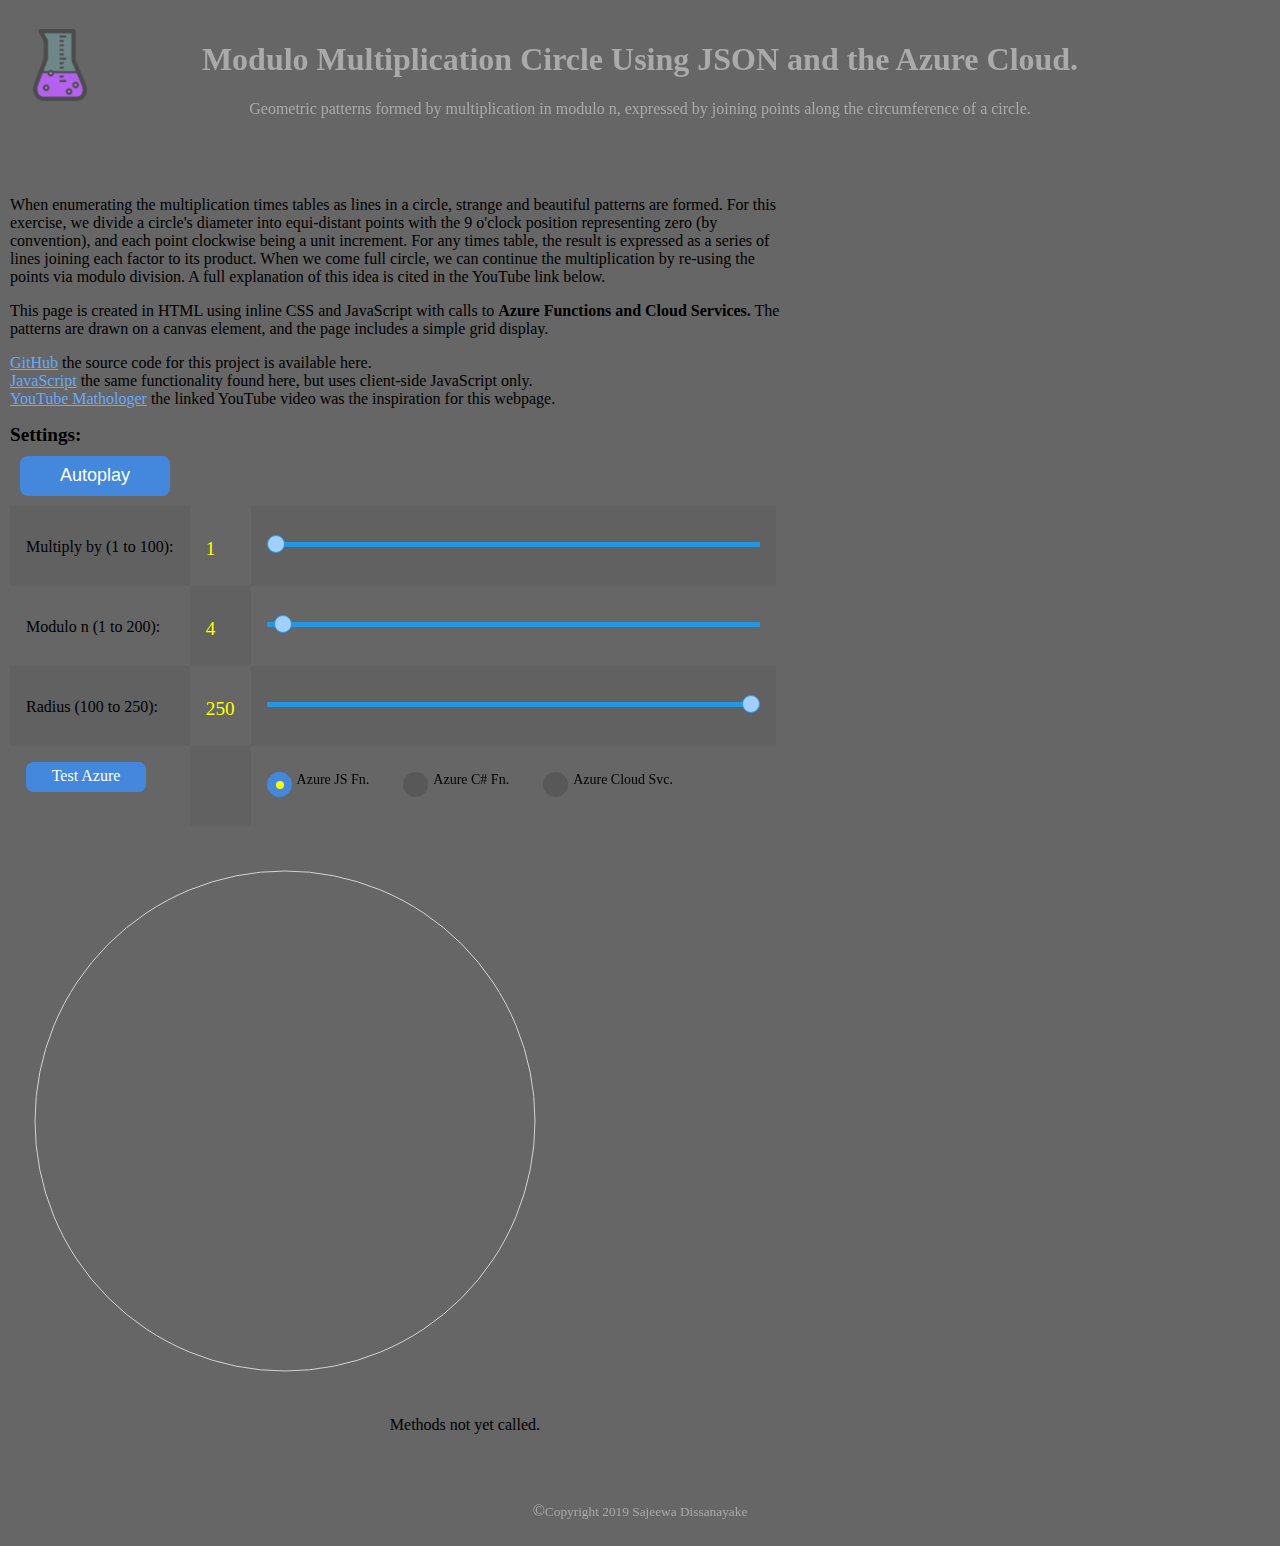
==== index.html @ 86e4870b "Re-added project with new folder structure" ====
﻿<!DOCTYPE html>
<html lang="en">
<head>
    <title>Modulo Multiplication Circle JSON</title>
    <meta charset="utf-8">
    <meta name="viewport" content="width=device-width, initial-scale=1">
    <link rel="icon" href="favicon.ico" type="image/x-icon" />
    <link rel="shortcut icon" href="favicon.ico" type="image/x-icon" />
    <script type="text/javascript" src="sharedscript.js"></script>

    <style>
        * {
            box-sizing: border-box;
        }

        body {
            margin: 0;
            background-color: #666666;
            background-image: url('logo.png');
            background-repeat: no-repeat;
            background-position: 2% 2%;
            background-size: auto auto;
        }

        .header {
            padding: 20px;
            text-align: center;
            color: #aaaaaa;
            width: 100%;
        }

        .footer {
            padding: 10px;
            text-align: center;
            color: #aaaaaa;
            width: 100%;
        }
        /* column styles */
        .column {
            float: left;
        }
            /* Left and right column */
            .column.side {
                width: 9%;
            }
            /* Middle columns */
            .column.middleleft {
                width: 48%;
                padding: 10px;
                max-width: 800px;
                min-width: 800px;
            }

            .column.middleright {
                width: 34%;
                padding: 10px;
                max-width: 550px;
            }
        /* Clear floats after the columns */
        .row:after {
            content: "";
            display: table;
            clear: both;
        }
        /* Responsive layout - makes the columns stack on top of each other instead of next to each other */
        @media screen and (max-width: 1600px) {
            .column.side, .column.middleleft, .column.middleright {
                width: 100%;
            }
        }
        /*update background for small screens*/
        @media screen and (max-width: 800px) {
            body {
                background-image: url('logotransp.png');
            }
        }

        #controlgrid {
            display: grid;
            grid-template-columns: 5fr 1fr 15fr;
            grid-auto-rows: 80px;
            max-width: 800px;
        }

            #controlgrid > div { /*style for direct child div elements */
                background: #666666;
                padding: 1em;
            }

                #controlgrid > div:nth-child(odd) { /*every odd div will be darker */
                    background: #616161;
                    padding: 1em;
                }

        .blueButton, .blueButtonSimulator {
            height: 30px;
            width: 120px;
            border-style: none;
            border-radius: 8px;
            background-color: #4488DD;
            color: white;
        }

            .blueButton:hover {
                background-color: #5599FF;
            }

            .blueButton:active {
                background-color: #77BBFF;
            }

            .blueButtonSimulator a {
                color: white;
                display: block;
                border-style: none;
                border-radius: 8px;
                background-color: #4488DD;
                height: 30px;
                width: 120px;
                text-decoration: none;
                text-align: center;
                padding: 5px 10px 10px 10px;
            }

                .blueButtonSimulator a:hover {
                    background-color: #5599FF;
                }

                .blueButtonSimulator a:active {
                    background-color: #77BBFF;
                }

        .buttonsimcontainer {
            padding-top: 20px;
            /*padding-bottom: 10px;*/
            justify-content: flex-start;
        }


        #toggleBut {
            font-size: large;
        }

        .blueButtonLarge {
            height: 40px;
            width: 150px;
        }

        .slidecontainer, .radiogroupcontainer {
            width: 550px;
            max-width: 525px;
            justify-content: flex-start;
        }

        .buttoncontainer, .radiocontainer {
            padding: 10px;
            padding-bottom: 10px;
            justify-content: flex-start;
        }

        .spanOutput {
            font-size: larger;
            color: yellow;
        }

        input[type=range] {
            height: 25px;
            -webkit-appearance: none;
            margin: 10px 0;
            width: 100%;
        }

            input[type=range]:focus {
                outline: none;
            }

            input[type=range]::-webkit-slider-runnable-track {
                width: 100%;
                height: 5px;
                cursor: pointer;
                box-shadow: 0px 0px 0px #000000;
                background: #2497E3;
                border-radius: 1px;
                border: 0px solid #000000;
            }

            input[type=range]::-webkit-slider-thumb {
                box-shadow: 0px 0px 0px #000000;
                border: 1px solid #2497E3;
                height: 18px;
                width: 18px;
                border-radius: 25px;
                background: #A1D0FF;
                cursor: pointer;
                -webkit-appearance: none;
                margin-top: -7px;
            }

            input[type=range]:focus::-webkit-slider-runnable-track {
                background: #2497E3;
            }

            input[type=range]::-ms-track {
                width: 100%;
                height: 5px;
                cursor: pointer;
                background: transparent;
                border-color: transparent;
                color: transparent;
            }

            input[type=range]::-ms-fill-lower {
                background: #2497E3;
                border: 0px solid #000000;
                border-radius: 2px;
                box-shadow: 0px 0px 0px #000000;
            }

            input[type=range]::-ms-fill-upper {
                background: #2497E3;
                border: 0px solid #000000;
                border-radius: 2px;
                box-shadow: 0px 0px 0px #000000;
            }

            input[type=range]::-ms-thumb {
                margin-top: 1px;
                box-shadow: 0px 0px 0px #000000;
                border: 1px solid #2497E3;
                height: 18px;
                width: 18px;
                border-radius: 25px;
                background: #A1D0FF;
                cursor: pointer;
            }

            input[type=range]:focus::-ms-fill-lower {
                background: #2497E3;
            }

            input[type=range]:focus::-ms-fill-upper {
                background: #2497E3;
            }

        .slider {
            background-color: inherit;
        }
        /* The radio button container */
        .radiocontainer {
            display: inline-block;
            position: relative;
            padding-left: 30px;
            padding-right: 30px;
            /*margin-bottom: 12px;*/
            cursor: pointer;
            font-size: 14px;
            -webkit-user-select: none;
            -moz-user-select: none;
            -ms-user-select: none;
            user-select: none;
        }
            /* Hide the browser's default radio button */
            .radiocontainer input {
                position: absolute;
                opacity: 0;
                cursor: pointer;
            }
        /* Create a custom radio button */
        .checkmark {
            position: absolute;
            top: 10px;
            left: 0;
            height: 25px;
            width: 25px;
            background-color: #585858;
            border-radius: 50%;
        }
        /* On mouse-over, add a lighter grey background color */
        .radiocontainer:hover input ~ .checkmark {
            background-color: #707070;
        }
        /* When the radio button is checked, add a blue background */
        .radiocontainer input:checked ~ .checkmark {
            background-color: #4488DD;
        }
        /* Create the indicator (the dot/circle - hidden when not checked) */
        .checkmark:after {
            content: "";
            position: absolute;
            display: none;
        }
        /* Show the indicator (dot/circle) when checked */
        .radiocontainer input:checked ~ .checkmark:after {
            display: block;
        }
        /* Style the indicator (dot/circle) */
        .radiocontainer .checkmark:after {
            top: 9px;
            left: 9px;
            width: 8px;
            height: 8px;
            border-radius: 50%;
            background: yellow;
        }

        a {
            color: #66AAFF;
        }

            a:hover {
                color: #dddddd;
            }

        .middleright p {
            float: right;
        }

        #statusmsg, #msg {
            float: right;
            /*padding-right: 20px;*/
        }

        .subheading {
            font-size: larger;
            font-weight: bold;
        }
    </style>
</head>
<body onLoad="JavaScript:setOnRefresh();">
    <form action="#" method="post">
        <div>
            <header class="header">
                <h1>Modulo Multiplication Circle Using JSON and the Azure Cloud.</h1>
                <p>Geometric patterns formed by multiplication in modulo n, expressed by joining points along the circumference of a circle.</p>
            </header>

            <div class="row">
                <div class="column side">
                    <p></p>
                </div>

                <div class="column middleleft">
                    <section id="textcontent">
                        <p>
                            When enumerating the multiplication times tables as lines in a circle, strange and beautiful patterns are formed.
                            For this exercise, we divide a circle's diameter into equi-distant points with the 9 o'clock position representing zero (by convention), and each point clockwise being a unit increment.
                            For any times table, the result is expressed as a series of lines joining each factor to its product. When we come full circle, we can continue the multiplication
                            by re-using the points via modulo division. A full explanation of this idea is cited in the YouTube link below.
                        </p>
                        <p>
                            This page is created in HTML using inline CSS and JavaScript with calls to <strong>Azure Functions and Cloud Services.</strong> The patterns are drawn on a canvas element, and the page includes
                            a simple grid display.
                        </p>
                        <p>
                            <span><a href="https://github.com/Sajeewa-Dissa/multiplication-tables-json" target="_blank">GitHub</a> the source code for this project is available here.</span><br />
                            <span><a href="https://sajeewa-dissa.github.io/multiplication-tables-js/index.html">JavaScript</a> the same functionality found here, but uses client-side JavaScript only.</span><br />
                            <span><a href="https://www.youtube.com/watch?v=qhbuKbxJsk8" target="_blank">YouTube Mathologer</a> the linked YouTube video was the inspiration for this webpage.</span><br />
                        </p>
                        <div>
                            <label class="subheading">Settings:</label>
                        </div>
                    </section>
                    <div class="buttoncontainer">
                        <input type="button" id="toggleBut" class="blueButtonLarge blueButton" value="Autoplay" />
                    </div>
                    <div id="controlgrid">
                        <div>
                            <p>Multiply by (1 to 100):</p>
                        </div>
                        <div>
                            <p><output id="multiplierOut" class="spanOutput"></output></p>
                        </div>
                        <div class="slidecontainer">
                            <input type="range" min="1" max="100" value="1" class="slider" id="myRange1"> <!--initial value 1-->
                        </div>
                        <div>
                            <p>Modulo n (1 to 200):</p>
                        </div>
                        <div>
                            <p><output id="moduloOut" class="spanOutput"></output></p>
                        </div>
                        <div class="slidecontainer">
                            <input type="range" min="1" max="200" value="4" class="slider" id="myRange2"> <!--initial value 200-->
                        </div>
                        <div>
                            <p>Radius (100 to 250):</p>
                        </div>
                        <div>
                            <p><output id="radiusOut" class="spanOutput"></output></p>
                        </div>
                        <div class="slidecontainer">
                            <input type="range" min="100" max="250" value="250" class="slider" id="myRange3"> <!--initial value 250-->
                        </div>
                        <div class="buttonsimcontainer">
                            <!--<input type="button" id="testBut" class="blueButton" value="Test Azure" />-->
                            <div class="blueButtonSimulator">
                                <a id="linktester" href="AzureTester.html">Test Azure</a>
                            </div>
                        </div>
                        <div>
                        </div>
                        <div class="radiogroupcontainer">
                            <label class="radiocontainer">
                                Azure JS Fn.
                                <input type="radio" id="js" checked="checked" name="rpctype">
                                <span class="checkmark"></span>
                            </label>
                            <label class="radiocontainer">
                                Azure C# Fn.
                                <input type="radio" id="cs" name="rpctype">
                                <span class="checkmark"></span>
                            </label>
                            <label class="radiocontainer">
                                Azure Cloud Svc.
                                <input type="radio" id="ws" name="rpctype">
                                <span class="checkmark"></span>
                            </label>
                        </div>

                    </div>
                </div>

                <div class="column middleright">
                    <div>
                        <canvas id="canvas" width="550" height="550">Your browser doesn't support the canvas element</canvas>
                        <p>
                            <span id="statusmsg"></span>
                        </p>
                    </div>
                </div>

                <div class="column side">
                    <p></p>
                </div>
            </div>

            <footer class="footer">
                <p>&#169;<small>Copyright 2019 Sajeewa Dissanayake</small></p>
            </footer>
        </div>

        <script>
            //set DOM references for HTML elements
            var statusmsg = document.getElementById("statusmsg");
            var ctx = document.getElementById("canvas").getContext("2d");
            var slider1 = document.getElementById("myRange1");
            var slider2 = document.getElementById("myRange2");
            var slider3 = document.getElementById("myRange3");
            var output1 = document.getElementById("multiplierOut");
            var output2 = document.getElementById("moduloOut");
            var output3 = document.getElementById("radiusOut");
            var radiojs = document.getElementById("js");
            var radiocs = document.getElementById("cs");
            var radiows = document.getElementById("ws");
            var anchor = document.getElementById("linktester");
            //define circle centre, radius and other initial values
            var coords = [];
            var matrix = [];
            var multiple = 1;
            var cumulativeCoordsRPC = 0
            var cumulativeMatrixRPC = 0
            var prevModulo = 0;
            var prevRadius = 0;
            var prevMultiplier = 0;
            var strstatusmsg = "Methods not yet called.";
            statusmsg.innerHTML = strstatusmsg;
            var returnStatus = 0;
            output1.innerText = slider1.value;
            output2.innerText = slider2.value;
            output3.innerText = slider3.value;
            var initialRadius = slider3.value;
            var toggleBut = document.getElementById("toggleBut");
            var intervalId;

            toggleBut.addEventListener("click", Start);

            //#region basic functionailty copied from related project 

            anchor.addEventListener('click', function (event) {
                // Stop the link from redirecting
                event.preventDefault();
                var queryString = modifyQueryString(); //construct the params for the get request
                // Redirect instead with JavaScript
                window.location.href = anchor.href + queryString;
            }, false);

            slider1.oninput = function () {
                multiple = Number(this.value);       // save this global variable for autoplay restart.
                output1.innerText = this.value;
                drawResults(this.value);
            }
            slider2.oninput = function () {
                output2.innerText = this.value;
                drawResults(this.value);
            }
            slider3.oninput = function () {
                output3.innerText = this.value;
                drawResults(this.value);
            }
            //draw circle (outline only) using initial values above.
            drawCircle(centreX, centreY, initialRadius);

            function drawCircle(x0, y0, radius) {
                ctx.lineWidth = "1";
                ctx.strokeStyle = "lightgrey";
                ctx.clearRect(0, 0, canvas.width, canvas.height);
                ctx.beginPath();
                ctx.arc(x0, y0, radius, 0, Math.PI * 2, true); // 2 Pi radians is a complete circle (note drawing arc starts from 3 o'clock position but this isn't an issue)
                ctx.stroke();
                ctx.closePath();
            }
            //reset slider and circle on page refresh
            function setOnRefresh() {
                resetControlsToStart();
            }

            function resetControlsToStart() {
                multiple = 1;
                slider1.value = multiple;
                output1.innerText = multiple;
                output2.innerText = slider2.value;
                output3.innerText = slider3.value;
                var radius = output3.innerText;
                drawCircle(centreX, centreY, radius); //draw an empty circle only.
                //fadeOut(); //??
                radiojs.checked = true; //set this by default.
            }

            //#endregion











            var mustCallCreateCoords; // boolean to decide on RPC call
            var mustCallCreateMatrix; // boolean to decide on RPC call

            function drawResults() {
                //form the params for the RPC call.
                //This method is called by all relevant change handlers and always resets the arrays used to draw the circle, 
                //so there should be no lag causing drawing of circle with previous inputs.
                console.log("inside draw results");

                var multiplierVal = slider1.value;
                var moduloVal = slider2.value;
                var radiusVal = slider3.value;
                var rpcval = document.querySelector("input[name=rpctype]:checked").id;

                //statusmsg.innerHTML = rpcval;

                //check which of the two methods have to be called (assume both by default).
                mustCallCreateCoords = true;
                mustCallCreateMatrix = true;
                if (radiusVal == prevRadius && moduloVal == prevModulo) {          // if these values are unchanged, the pattern circular coords are unchanged.
                    mustCallCreateCoords = false;
                }
                if (multiplierVal == prevMultiplier && moduloVal == prevModulo) {  // if these values are unchanged, the multiplication matrix is unchanged.
                    mustCallCreateMatrix = false;
                }

                ////Call any required methods to prepare for drawing of patterns
                //if (mustCallCreateCoords) {
                //    coords = JSON.parse(createCoords(centreX, centreY, radiusVal, moduloVal));
                //}
                //if (mustCallCreateMatrix) {
                //    matrix = JSON.parse(createMatrix(multiplierVal, moduloVal));
                //}

                //Call any required methods to refresh the arrays used by drawing methods.
                // Call only one of these options as each RPC call always invokes a checks for the other RPC call or to draw the resulting circle. 
                if (mustCallCreateCoords) {
                    //coords = JSON.parse(createCoords(centreX, centreY, radiusVal, moduloVal));
                    prepareApiCall(multiplierVal, moduloVal, radiusVal, rpcval, "createCoords", setCoordsArray);
                    //prepareApiCall(multiple, modulus, radius, rpcval, methodval, populateTestResponse);
                } else if (mustCallCreateMatrix) {
                    //matrix = JSON.parse(createMatrix(multiplierVal, moduloVal));
                    //mustCallCreateMatrix == false; //todo set these before or after return or in callback???????????????????
                    prepareApiCall(multiplierVal, moduloVal, radiusVal, rpcval, "createMatrix", setMatrixArray);
                    //prepareApiCall(multiple, modulus, radius, rpcval, methodval, populateTestResponse);
                } else {
                    doDrawOnCanvas(radiusVal);}
            }

            function setCoordsArray(err, xmlHttp, starttime) {

                cumulativeCoordsRPC += 1;
                //if error is returned, add it to the response text.
                var strerr = "";
                if (err) {
                    //strerr += err.toString() + " ";
                    throw "Callback setCoordsArray received an error."
                }
                coords = getJsonArrayFromXmlOrString(xmlHttp.response);//set the array
                var respstatus = Number(xmlHttp.status);

                var multiplierVal = slider1.value;
                var moduloVal = slider2.value;
                var radiusVal = slider3.value;
                var rpcval = document.querySelector("input[name=rpctype]:checked").id;

                mustCallCreateCoords = false; //we have just called this so remove this flag.
                // save values that affect this array only (multiplier is not relevant) 
                prevRadius = radiusVal;
                prevModulo = moduloVal;

                //check to see if the other array needs to change - may have be triggered by a new event. If so send the previous start time.
                if ((mustCallCreateMatrix) && (respstatus == 200)) {
                    prepareApiCall(multiplierVal, moduloVal, radiusVal, rpcval, "createMatrix", setMatrixArray, starttime);
                } else {
                    doDrawOnCanvas(radiusVal, respstatus, starttime);
                }
            }

            function setMatrixArray(err, xmlHttp, starttime) {

                cumulativeMatrixRPC += 1;
                //if error is returned, add it to the response text.
                var strerr = "";
                if (err) {
                    //strerr += err.toString() + " ";
                    throw "Callback setMatrixArray received an error."
                }
                matrix = getJsonArrayFromXmlOrString(xmlHttp.response);//set the array
                var respstatus = Number(xmlHttp.status);

                var multiplierVal = slider1.value;
                var moduloVal = slider2.value;
                var radiusVal = slider3.value;
                var rpcval = document.querySelector("input[name=rpctype]:checked").id;

                mustCallCreateMatrix = false; //we have just called this so remove this flag.
                // save values that affect this array only (radius is not relevant) 
                prevMultiplier = multiplierVal;
                prevModulo = moduloVal;

                //check to see if the other array needs to change - may have be triggered by a new event. If so send the previous start time.
                if ((mustCallCreateCoords) && (respstatus == 200)) {
                    prepareApiCall(multiplierVal, moduloVal, radiusVal, rpcval, "createCoords", setCoordsArray, starttime);
                } else {
                    doDrawOnCanvas(radiusVal, respstatus, starttime);
                }
            }


            function doDrawOnCanvas(radius, status, starttime) {           //we can call this function to draw circle with current global array settings etc.
                drawCircle(centreX, centreY, radius);

                if (status == 200) {
                    drawPattern();
                }
                //Update communication info on screen
                showStatusInfo(status, starttime);
            }




















            function drawPattern() {
                ctx.lineWidth = "1";
                ctx.strokeStyle = "wheat";
                ctx.beginPath();
                for (var i = 0; i < matrix.length; i++) {
                    var startX = coords[matrix[i][0]][0];
                    var startY = coords[matrix[i][0]][1];
                    var endX = coords[matrix[i][1]][0];
                    var endY = coords[matrix[i][1]][1];
                    addLineSubPath(ctx, startX, startY, endX, endY);
                    function addLineSubPath(ctx, sX, sY, eX, eY) {
                        ctx.moveTo(sX, sY);
                        ctx.lineTo(eX, eY);
                        ctx.stroke();
                    }
                }
                ctx.closePath();
                console.log("pattern drawn");
            }

            function showStatusInfo(status, starttime) {
                var d = new Date();
                var duration = d.getTime() - starttime;
                strstatusmsg = "Returned in " + duration + " ms. Status " + status;
                strstatusmsg += ". Total RPCs:" + (cumulativeCoordsRPC).toString() + " + " + (cumulativeMatrixRPC).toString();
                statusmsg.innerHTML = strstatusmsg;
            }

            function playMultiplierSlider() {
                //if at end of autoplay range, reset slider and stop.
                if (multiple >= 100) {
                    multiple = 0; // we need to set this to zero rather than one as it will be incremented within this method anyway.
                    Stop();
                }
                multiple += 1;
                slider1.value = multiple;
                output1.innerText = multiple;
                drawResults();
                if (multiple == 100) {  /*check again if we have reached the end of autoplay.*/
                    Stop();
                }
            }

            function Start() {
                intervalId = setInterval(playMultiplierSlider, 500); //call this method every 500 ms.
                toggleBut.removeEventListener("click", Start);
                toggleBut.addEventListener("click", Stop);
                toggleBut.value = "Stop";
            }

            function Stop() {
                if (multiple > 99) {                         //if end of range has been reached, reset slider etc.;
                    resetControlsToStart();
                }
                clearInterval(intervalId);
                toggleBut.removeEventListener("click", Stop);
                toggleBut.addEventListener("click", Start);
                toggleBut.value = "Autoplay";
            }

            function modifyQueryString() {
                // get all querys tring params
                const amp = "&"; //"&amp;"
                var qstring = "?";
                qstring += "multiple=" + output1.value.toString() + amp;
                qstring += "modulus=" + output2.value.toString() + amp;
                qstring += "radius=" + output3.value + amp;
                qstring += "rpc=" + document.querySelector('input[name="rpctype"]:checked').id;
                return qstring;
            }

            //parse the xml or JSON string response and return it as a pure JSON array.
            function getJsonArrayFromXmlOrString(xml) {
                var str = xml.substring(xml.indexOf("[["));
                str = str.substring(1, str.lastIndexOf("]]") + 1);
                var array = eval('[' + str + ']');
                return array;
            }

        </script>

    </form>
</body>
</html>
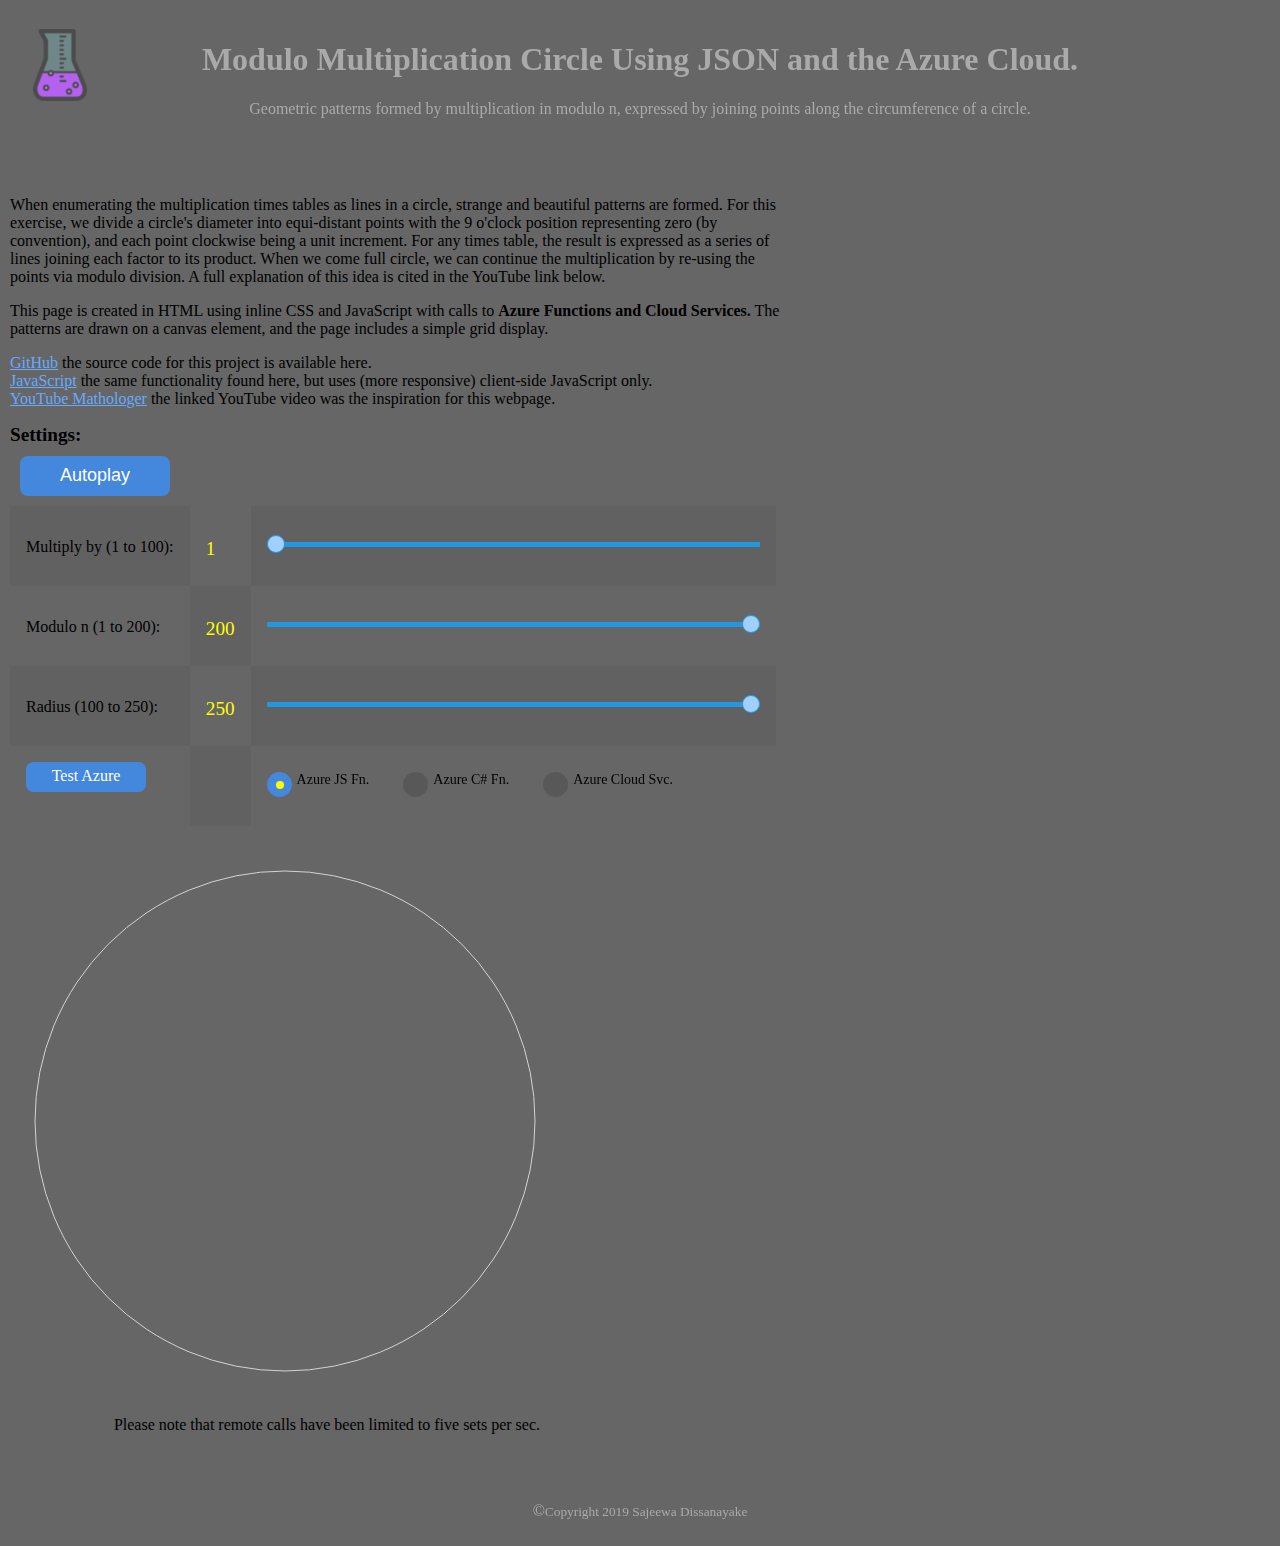
==== commit 0fb088bd: "Working version." ====
--- a/index.html
+++ b/index.html
@@ -352,8 +352,8 @@
                             a simple grid display.
                         </p>
                         <p>
-                            <span><a href="https://github.com/Sajeewa-Dissa/multiplication-tables-json" target="_blank">GitHub</a> the source code for this project is available here.</span><br />
-                            <span><a href="https://sajeewa-dissa.github.io/multiplication-tables-js/index.html">JavaScript</a> the same functionality found here, but uses client-side JavaScript only.</span><br />
+                            <span><a href="https://github.com/Sajeewa-Dissa/multiplication-tables-azure" target="_blank">GitHub</a> the source code for this project is available here.</span><br />
+                            <span><a href="https://sajeewa-dissa.github.io/multiplication-tables-js/index.html">JavaScript</a> the same functionality found here, but uses (more responsive) client-side JavaScript only.</span><br />
                             <span><a href="https://www.youtube.com/watch?v=qhbuKbxJsk8" target="_blank">YouTube Mathologer</a> the linked YouTube video was the inspiration for this webpage.</span><br />
                         </p>
                         <div>
@@ -380,7 +380,7 @@
                             <p><output id="moduloOut" class="spanOutput"></output></p>
                         </div>
                         <div class="slidecontainer">
-                            <input type="range" min="1" max="200" value="4" class="slider" id="myRange2"> <!--initial value 200-->
+                            <input type="range" min="1" max="200" value="200" class="slider" id="myRange2"> <!--initial value 200-->
                         </div>
                         <div>
                             <p>Radius (100 to 250):</p>
@@ -453,28 +453,34 @@
             var radiocs = document.getElementById("cs");
             var radiows = document.getElementById("ws");
             var anchor = document.getElementById("linktester");
+
             //define circle centre, radius and other initial values
             var coords = [];
             var matrix = [];
             var multiple = 1;
+            var mustCallCreateCoords; // boolean to decide on RPC call
+            var mustCallCreateMatrix;
             var cumulativeCoordsRPC = 0
             var cumulativeMatrixRPC = 0
             var prevModulo = 0;
             var prevRadius = 0;
             var prevMultiplier = 0;
-            var strstatusmsg = "Methods not yet called.";
-            statusmsg.innerHTML = strstatusmsg;
-            var returnStatus = 0;
+            var strstatusmsg = "";
+            var strerrormsg = "";
+            var initialstatusmsg = "Please note that remote calls have been limited to five sets per sec.";
+            var initialRadius = slider3.value;
+            var toggleBut = document.getElementById("toggleBut");
+            var lasttimedrawcalled = 0;
+            var playingslider = false;
+
+            statusmsg.innerHTML = initialstatusmsg;
             output1.innerText = slider1.value;
             output2.innerText = slider2.value;
             output3.innerText = slider3.value;
-            var initialRadius = slider3.value;
-            var toggleBut = document.getElementById("toggleBut");
-            var intervalId;
 
             toggleBut.addEventListener("click", Start);
 
-            //#region basic functionailty copied from related project 
+            //#region basic functionailty copied from related pure JavaScript demo project 
 
             anchor.addEventListener('click', function (event) {
                 // Stop the link from redirecting
@@ -484,23 +490,19 @@
                 window.location.href = anchor.href + queryString;
             }, false);
 
-            slider1.oninput = function () {
-                multiple = Number(this.value);       // save this global variable for autoplay restart.
-                output1.innerText = this.value;
-                drawResults(this.value);
-            }
-            slider2.oninput = function () {
-                output2.innerText = this.value;
-                drawResults(this.value);
-            }
-            slider3.oninput = function () {
-                output3.innerText = this.value;
-                drawResults(this.value);
-            }
+            slider1.oninput = function () { handleSliderUpdate(this, output1); }
+            slider2.oninput = function () { handleSliderUpdate(this, output2); }
+            slider3.oninput = function () { handleSliderUpdate(this, output3); }
+
+            slider1.onchange = function () { handleSliderUpdateNow(this, output1); }
+            slider2.onchange = function () { handleSliderUpdateNow(this, output2); }
+            slider3.onchange = function () { handleSliderUpdateNow(this, output3); }
+
             //draw circle (outline only) using initial values above.
-            drawCircle(centreX, centreY, initialRadius);
-
-            function drawCircle(x0, y0, radius) {
+            drawHollowCircle(centreX, centreY, initialRadius);
+
+            function drawHollowCircle(x0, y0, radius) {
+                console.log("drawing hollow circle ");
                 ctx.lineWidth = "1";
                 ctx.strokeStyle = "lightgrey";
                 ctx.clearRect(0, 0, canvas.width, canvas.height);
@@ -509,54 +511,100 @@
                 ctx.stroke();
                 ctx.closePath();
             }
+
             //reset slider and circle on page refresh
             function setOnRefresh() {
                 resetControlsToStart();
             }
 
             function resetControlsToStart() {
+                playingslider = false;
+                toggleBut.removeEventListener("click", Stop);
+                toggleBut.addEventListener("click", Start);
+                toggleBut.value = "Autoplay";
+
                 multiple = 1;
                 slider1.value = multiple;
                 output1.innerText = multiple;
                 output2.innerText = slider2.value;
                 output3.innerText = slider3.value;
                 var radius = output3.innerText;
-                drawCircle(centreX, centreY, radius); //draw an empty circle only.
+                drawHollowCircle(centreX, centreY, radius); //draw an empty circle only.
                 //fadeOut(); //??
-                radiojs.checked = true; //set this by default.
+
+                if (document.querySelector('input[name="rpctype"]:checked') == null) { //make sure a default RPC method is selected.
+                    radiojs.checked = true; //set this by default.
+                }
+
+                //show the initial info screen display message only on page refresh. Otherwise nothing.
+                if (document.querySelector("span#statusmsg").firstChild.nodeValue != initialstatusmsg) {
+                    statusmsg.innerHTML = "";
+                }
+                //remove any global error messages
+                strerrormsg = "";
+            }
+
+            function handleSliderUpdate(slider, control) {
+                if (slider.id == "myRange1") {             // if multiplier being changed
+                    multiple = Number(slider.value);       // save this global variable for autoplay restart.
+                }
+                control.innerText = slider.value;
+                // Call for drawing of circle but not immediately (higher priority event handlers exist).
+                drawResults();
             }
 
             //#endregion
 
-
-
-
-
-
-
-
-
-
-
-            var mustCallCreateCoords; // boolean to decide on RPC call
-            var mustCallCreateMatrix; // boolean to decide on RPC call
-
+            function handleSliderUpdateNow(slider, control) {
+                if (slider.id == "myRange1") {             // if multiplier being changed
+                    multiple = Number(slider.value);       // save this global variable for autoplay restart.
+                }
+                control.innerText = slider.value;
+                // Always call for immediate drawing of circle on slider change events (unless in autoplay mode).
+                if (playingslider) {
+                    drawResults();
+                } else {
+                    drawResultsNow();
+                }
+            }
+
+            //a wrapper function to limit the number of RPC calls per second.
+            //draw result immediately, but if previous call was less than 200ms ago, then do nothing.
             function drawResults() {
+                //if autoplay is on, let it handle drawing of circles instead.
+                if (playingslider) {
+                    return;
+                }
+
+                var d = new Date();
+                var timesinceprevcall = d.getTime() - lasttimedrawcalled;
+
+                if (timesinceprevcall > 200) {
+                    drawResultsNow();     
+                } 
+            }
+
+            function drawResultsNow() {
+                //This method is called by all relevant change handlers and always resets the arrays used to draw the circle, 
+                //so there should be no lag causing drawing of circle using previous inputs.
+
                 //form the params for the RPC call.
-                //This method is called by all relevant change handlers and always resets the arrays used to draw the circle, 
-                //so there should be no lag causing drawing of circle with previous inputs.
-                console.log("inside draw results");
-
                 var multiplierVal = slider1.value;
                 var moduloVal = slider2.value;
                 var radiusVal = slider3.value;
                 var rpcval = document.querySelector("input[name=rpctype]:checked").id;
 
-                //statusmsg.innerHTML = rpcval;
-
+                var d = new Date();
+                var starttime = d.getTime();
+
+                lasttimedrawcalled = d.getTime(); // set this value to govern too many remote calls per second.
+                var coordspromise;
+                var matrixpromise;
+                var mustUpdateDrawing;
+                
                 //check which of the two methods have to be called (assume both by default).
-                mustCallCreateCoords = true;
-                mustCallCreateMatrix = true;
+                mustCallCreateCoords = true; // boolean to decide on RPC call
+                mustCallCreateMatrix = true; // ditto
                 if (radiusVal == prevRadius && moduloVal == prevModulo) {          // if these values are unchanged, the pattern circular coords are unchanged.
                     mustCallCreateCoords = false;
                 }
@@ -564,120 +612,95 @@
                     mustCallCreateMatrix = false;
                 }
 
-                ////Call any required methods to prepare for drawing of patterns
-                //if (mustCallCreateCoords) {
-                //    coords = JSON.parse(createCoords(centreX, centreY, radiusVal, moduloVal));
-                //}
-                //if (mustCallCreateMatrix) {
-                //    matrix = JSON.parse(createMatrix(multiplierVal, moduloVal));
-                //}
-
-                //Call any required methods to refresh the arrays used by drawing methods.
-                // Call only one of these options as each RPC call always invokes a checks for the other RPC call or to draw the resulting circle. 
+                mustUpdateDrawing = mustCallCreateCoords || mustCallCreateMatrix;
+
+                if (!mustUpdateDrawing) { //we don't need to do anything more
+                    return;
+                }
+
+                //Call any required methods to prepare for drawing of patterns and do so using promises.
                 if (mustCallCreateCoords) {
-                    //coords = JSON.parse(createCoords(centreX, centreY, radiusVal, moduloVal));
-                    prepareApiCall(multiplierVal, moduloVal, radiusVal, rpcval, "createCoords", setCoordsArray);
-                    //prepareApiCall(multiple, modulus, radius, rpcval, methodval, populateTestResponse);
-                } else if (mustCallCreateMatrix) {
-                    //matrix = JSON.parse(createMatrix(multiplierVal, moduloVal));
-                    //mustCallCreateMatrix == false; //todo set these before or after return or in callback???????????????????
-                    prepareApiCall(multiplierVal, moduloVal, radiusVal, rpcval, "createMatrix", setMatrixArray);
-                    //prepareApiCall(multiple, modulus, radius, rpcval, methodval, populateTestResponse);
+                    coordspromise = prepareApiCallRtnPromise(multiplierVal, moduloVal, radiusVal, rpcval, "createCoords", starttime);
                 } else {
-                    doDrawOnCanvas(radiusVal);}
-            }
-
-            function setCoordsArray(err, xmlHttp, starttime) {
-
+                    coordspromise = Promise.resolve(""); // a dummy promise resolved successfully.
+                }
+                    
+                if (mustCallCreateMatrix) {
+                    matrixpromise = prepareApiCallRtnPromise(multiplierVal, moduloVal, radiusVal, rpcval, "createMatrix", starttime);
+                } else {
+                    matrixpromise = Promise.resolve(""); // a dummy promise resolved successfully.
+                }
+
+                //Handle when both promises resolved successfully or when they fail.
+                Promise.all([coordspromise, matrixpromise])
+                    .then(values =>
+                        prepDrawPattern(values, multiplierVal, moduloVal, radiusVal))
+                    .catch(error => {
+                        handleError(error)
+                    });
+            }
+
+            //we have retuned with resolved promises. Now update the arrays amd draw the pattern.
+            function prepDrawPattern(resultsarray, thismultiplier, thismodulo, thisradius) {
+                var starttime;
+                var httpstatuscheck = 200;
+                var mustUpdateDrawing;
+
+                //maybe there is no change to anything - so check if anything has changed.
+                mustUpdateDrawing = mustCallCreateCoords || mustCallCreateMatrix;
+                if (!mustUpdateDrawing) {
+                    return;  //nothing to draw.
+                }
+
+                if (httpstatuscheck == 200 && mustCallCreateCoords) {
+                    starttime = resultsarray[0].stime;
+                    httpstatuscheck = updateCoordsArray(resultsarray[0].rsp);
+                }
+
+                if (httpstatuscheck == 200 && mustCallCreateMatrix) {
+                    starttime = resultsarray[1].stime;
+                    httpstatuscheck = updateMatrixArray(resultsarray[1].rsp);
+                }
+
+                if (httpstatuscheck == 200) {
+                    //draw the circle pattern for the current values and then save this as previous settings.
+                    doDrawOnCanvas(thisradius, httpstatuscheck, starttime);
+                    prevMultiplier = thismultiplier;
+                    prevRadius = thisradius;
+                    prevModulo = thismodulo;
+                    cycleForAutoplay();
+                }
+            }
+
+            function updateCoordsArray(xmlHttp) {
                 cumulativeCoordsRPC += 1;
-                //if error is returned, add it to the response text.
-                var strerr = "";
-                if (err) {
-                    //strerr += err.toString() + " ";
-                    throw "Callback setCoordsArray received an error."
-                }
                 coords = getJsonArrayFromXmlOrString(xmlHttp.response);//set the array
-                var respstatus = Number(xmlHttp.status);
-
-                var multiplierVal = slider1.value;
-                var moduloVal = slider2.value;
-                var radiusVal = slider3.value;
-                var rpcval = document.querySelector("input[name=rpctype]:checked").id;
-
-                mustCallCreateCoords = false; //we have just called this so remove this flag.
-                // save values that affect this array only (multiplier is not relevant) 
-                prevRadius = radiusVal;
-                prevModulo = moduloVal;
-
-                //check to see if the other array needs to change - may have be triggered by a new event. If so send the previous start time.
-                if ((mustCallCreateMatrix) && (respstatus == 200)) {
-                    prepareApiCall(multiplierVal, moduloVal, radiusVal, rpcval, "createMatrix", setMatrixArray, starttime);
-                } else {
-                    doDrawOnCanvas(radiusVal, respstatus, starttime);
-                }
-            }
-
-            function setMatrixArray(err, xmlHttp, starttime) {
-
+                return Number(xmlHttp.status);                         // check for status 200
+            }
+
+            function updateMatrixArray(xmlHttp) {
                 cumulativeMatrixRPC += 1;
-                //if error is returned, add it to the response text.
-                var strerr = "";
-                if (err) {
-                    //strerr += err.toString() + " ";
-                    throw "Callback setMatrixArray received an error."
-                }
                 matrix = getJsonArrayFromXmlOrString(xmlHttp.response);//set the array
-                var respstatus = Number(xmlHttp.status);
-
-                var multiplierVal = slider1.value;
-                var moduloVal = slider2.value;
-                var radiusVal = slider3.value;
-                var rpcval = document.querySelector("input[name=rpctype]:checked").id;
-
-                mustCallCreateMatrix = false; //we have just called this so remove this flag.
-                // save values that affect this array only (radius is not relevant) 
-                prevMultiplier = multiplierVal;
-                prevModulo = moduloVal;
-
-                //check to see if the other array needs to change - may have be triggered by a new event. If so send the previous start time.
-                if ((mustCallCreateCoords) && (respstatus == 200)) {
-                    prepareApiCall(multiplierVal, moduloVal, radiusVal, rpcval, "createCoords", setCoordsArray, starttime);
-                } else {
-                    doDrawOnCanvas(radiusVal, respstatus, starttime);
-                }
-            }
-
-
-            function doDrawOnCanvas(radius, status, starttime) {           //we can call this function to draw circle with current global array settings etc.
-                drawCircle(centreX, centreY, radius);
+                return Number(xmlHttp.status);                         // check for status 200
+            }
+            
+            function doDrawOnCanvas(radius, status, starttime) {   //we call this function to draw circle with current global array settings etc.
+                drawHollowCircle(centreX, centreY, radius);
 
                 if (status == 200) {
                     drawPattern();
-                }
-                //Update communication info on screen
-                showStatusInfo(status, starttime);
-            }
-
-
-
-
-
-
-
-
-
-
-
-
-
-
-
-
-
-
-
+                    //Update communication info on screen
+                    showStatusInfo(status, starttime);
+                }
+            }
 
             function drawPattern() {
+                //avoid pattern being drawn at end of autoplay (return is async after slider is reset).
+                if (coords.length != matrix.length) {
+                    console.log("todo array mismatch") ;
+                    return;
+                }
+
                 ctx.lineWidth = "1";
                 ctx.strokeStyle = "wheat";
                 ctx.beginPath();
@@ -694,7 +717,17 @@
                     }
                 }
                 ctx.closePath();
-                console.log("pattern drawn");
+                console.log("pattern drawn ");
+            }
+
+            function handleError(err) {
+                strerrormsg = "Error.  Status:" + err.status + " " + err.statusText + " " + err.moreinfo;
+                strerrormsg += ". Please try an alternative cloud service instead."
+                statusmsg.innerHTML = strerrormsg;
+
+                var radius = output3.innerText;
+                drawHollowCircle(centreX, centreY, radius);
+                Stop(); // stop if in autoplay mode
             }
 
             function showStatusInfo(status, starttime) {
@@ -705,33 +738,62 @@
                 statusmsg.innerHTML = strstatusmsg;
             }
 
+            //wrapper function to repeat the circle drawing method periodically (only called when the response returned and promises are resolved).
+            function cycleForAutoplay() {
+
+                if (!playingslider) {  //check we are in autoplay mode
+                    return;
+                }
+
+                // Call the playMultiplierSlider method when we reach between 700 ms and 750 ms since last request to draw circle.
+                // However, if previous remote call response was delayed more than 750 ms from the request (usually happens on initial requests),
+                // then display the current (delayed) circle pattern and info message for the exact amount of delay up to a max 2000 ms!
+                var nextcall;
+                var d = new Date();
+                var timesinceprevdraw = d.getTime() - lasttimedrawcalled;
+
+                if (timesinceprevdraw > 750) {
+                    nextcall = Math.min(2000, timesinceprevdraw); //next call between 2000 and 750 ms.
+                } else {
+                    nextcall = Math.max(700, (Math.min(750, 750 - timesinceprevdraw)));
+                }
+                console.log("next call " + nextcall.toString() + " " + d.toTimeString());
+                setTimeout(function () { playMultiplierSlider() }, nextcall);
+            }
+
             function playMultiplierSlider() {
-                //if at end of autoplay range, reset slider and stop.
-                if (multiple >= 100) {
-                    multiple = 0; // we need to set this to zero rather than one as it will be incremented within this method anyway.
+
+                if (!playingslider || (multiple > 99)) { //check we are still in autoplay or have reached the end
                     Stop();
-                }
+                    return;
+                }
+
                 multiple += 1;
                 slider1.value = multiple;
                 output1.innerText = multiple;
-                drawResults();
-                if (multiple == 100) {  /*check again if we have reached the end of autoplay.*/
+                drawResultsNow();
+
+                if (multiple > 99) {  /*check again if we have reached the end of autoplay.*/
                     Stop();
                 }
             }
 
             function Start() {
-                intervalId = setInterval(playMultiplierSlider, 500); //call this method every 500 ms.
                 toggleBut.removeEventListener("click", Start);
                 toggleBut.addEventListener("click", Stop);
                 toggleBut.value = "Stop";
+
+                playingslider = true;
+                playMultiplierSlider();
             }
 
             function Stop() {
-                if (multiple > 99) {                         //if end of range has been reached, reset slider etc.;
-                    resetControlsToStart();
-                }
-                clearInterval(intervalId);
+                playingslider = false;
+                if (multiple > 99) {        //if end of range has been reached, reset slider etc.
+                    setTimeout(function () { resetControlsToStart(); }, 2000) //wait until async calls have returned and drawn circle.
+                    return;
+                }
+
                 toggleBut.removeEventListener("click", Stop);
                 toggleBut.addEventListener("click", Start);
                 toggleBut.value = "Autoplay";
@@ -739,7 +801,7 @@
 
             function modifyQueryString() {
                 // get all querys tring params
-                const amp = "&"; //"&amp;"
+                const amp = "&";
                 var qstring = "?";
                 qstring += "multiple=" + output1.value.toString() + amp;
                 qstring += "modulus=" + output2.value.toString() + amp;
@@ -749,9 +811,9 @@
             }
 
             //parse the xml or JSON string response and return it as a pure JSON array.
-            function getJsonArrayFromXmlOrString(xml) {
-                var str = xml.substring(xml.indexOf("[["));
-                str = str.substring(1, str.lastIndexOf("]]") + 1);
+            function getJsonArrayFromXmlOrString(input) {
+                var str = input.substring(input.indexOf("[[") + 1);
+                str = str.substring(0, str.lastIndexOf("]]") + 1);
                 var array = eval('[' + str + ']');
                 return array;
             }
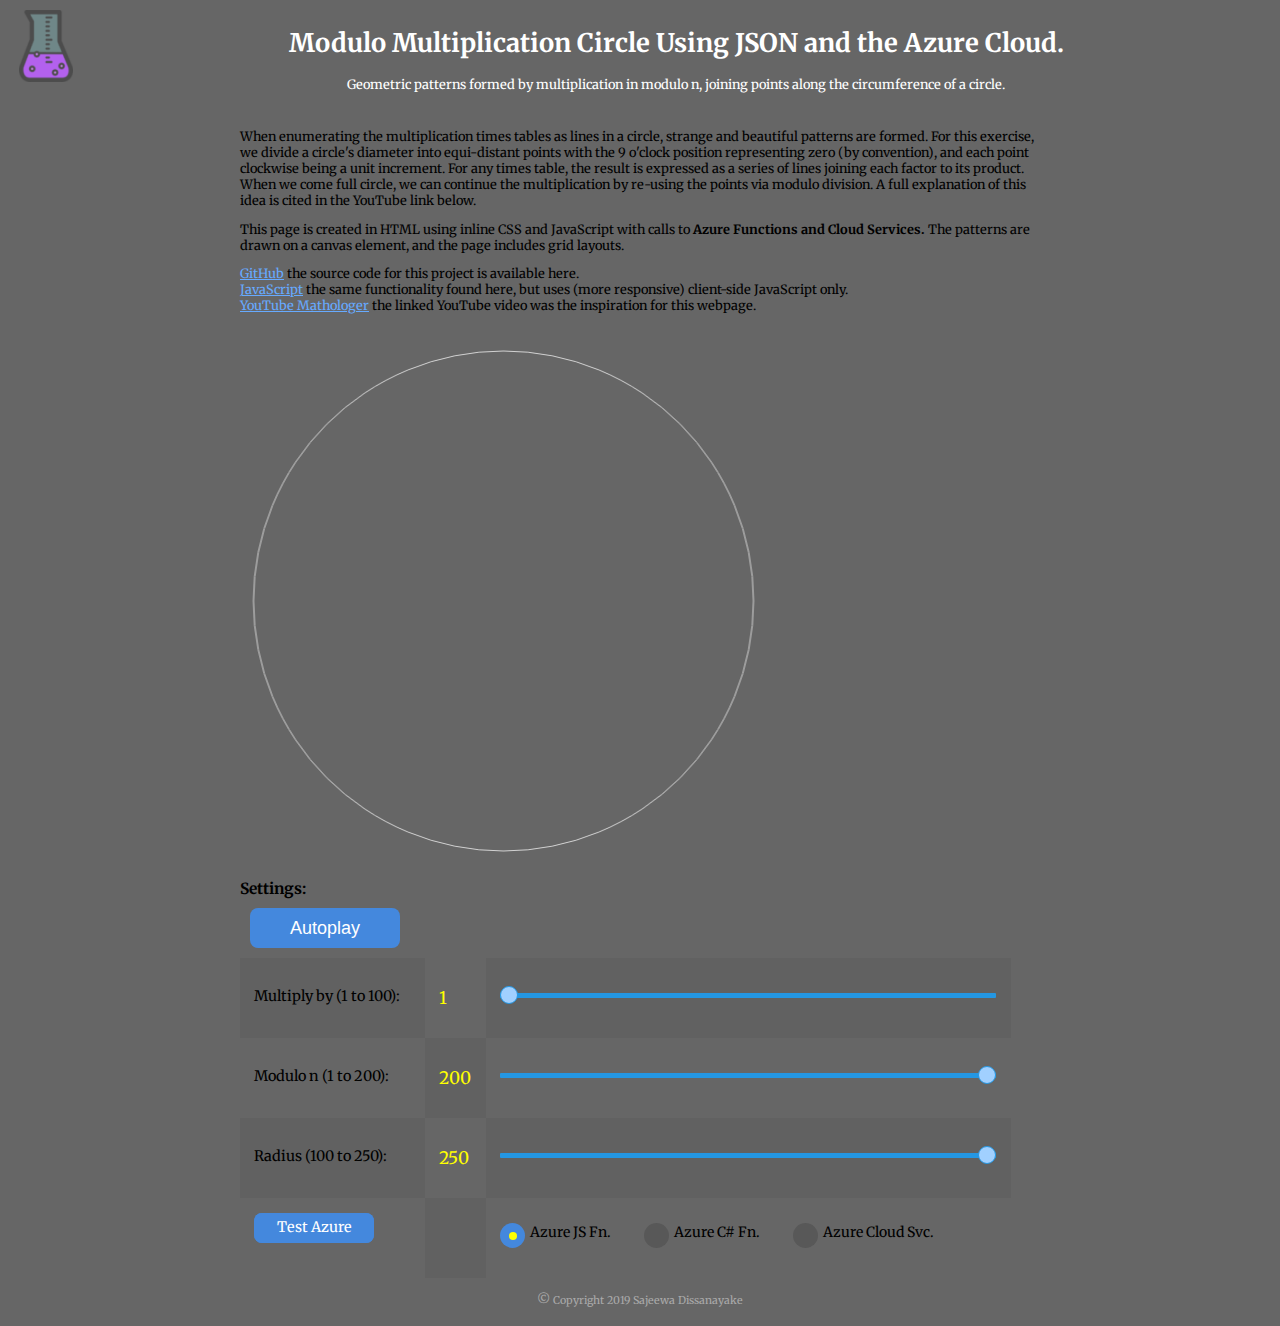
==== commit 85019ec4: "Layout changes for responsiveness" ====
--- a/index.html
+++ b/index.html
@@ -1,442 +1,110 @@
-﻿<!DOCTYPE html>
+<!DOCTYPE html>
 <html lang="en">
 <head>
-    <title>Modulo Multiplication Circle JSON</title>
-    <meta charset="utf-8">
-    <meta name="viewport" content="width=device-width, initial-scale=1">
+    <title>Modulo Multiplication Circle JSon</title>
+    <meta charset="UTF-8">
+    <meta name="viewport" content="width=device-width, initial-scale=1.0">
+    <meta http-equiv="X-UA-Compatible" content="ie=edge">
     <link rel="icon" href="favicon.ico" type="image/x-icon" />
     <link rel="shortcut icon" href="favicon.ico" type="image/x-icon" />
     <script type="text/javascript" src="sharedscript.js"></script>
-
-    <style>
-        * {
-            box-sizing: border-box;
-        }
-
-        body {
-            margin: 0;
-            background-color: #666666;
-            background-image: url('logo.png');
-            background-repeat: no-repeat;
-            background-position: 2% 2%;
-            background-size: auto auto;
-        }
-
-        .header {
-            padding: 20px;
-            text-align: center;
-            color: #aaaaaa;
-            width: 100%;
-        }
-
-        .footer {
-            padding: 10px;
-            text-align: center;
-            color: #aaaaaa;
-            width: 100%;
-        }
-        /* column styles */
-        .column {
-            float: left;
-        }
-            /* Left and right column */
-            .column.side {
-                width: 9%;
-            }
-            /* Middle columns */
-            .column.middleleft {
-                width: 48%;
-                padding: 10px;
-                max-width: 800px;
-                min-width: 800px;
-            }
-
-            .column.middleright {
-                width: 34%;
-                padding: 10px;
-                max-width: 550px;
-            }
-        /* Clear floats after the columns */
-        .row:after {
-            content: "";
-            display: table;
-            clear: both;
-        }
-        /* Responsive layout - makes the columns stack on top of each other instead of next to each other */
-        @media screen and (max-width: 1600px) {
-            .column.side, .column.middleleft, .column.middleright {
-                width: 100%;
-            }
-        }
-        /*update background for small screens*/
-        @media screen and (max-width: 800px) {
-            body {
-                background-image: url('logotransp.png');
-            }
-        }
-
-        #controlgrid {
-            display: grid;
-            grid-template-columns: 5fr 1fr 15fr;
-            grid-auto-rows: 80px;
-            max-width: 800px;
-        }
-
-            #controlgrid > div { /*style for direct child div elements */
-                background: #666666;
-                padding: 1em;
-            }
-
-                #controlgrid > div:nth-child(odd) { /*every odd div will be darker */
-                    background: #616161;
-                    padding: 1em;
-                }
-
-        .blueButton, .blueButtonSimulator {
-            height: 30px;
-            width: 120px;
-            border-style: none;
-            border-radius: 8px;
-            background-color: #4488DD;
-            color: white;
-        }
-
-            .blueButton:hover {
-                background-color: #5599FF;
-            }
-
-            .blueButton:active {
-                background-color: #77BBFF;
-            }
-
-            .blueButtonSimulator a {
-                color: white;
-                display: block;
-                border-style: none;
-                border-radius: 8px;
-                background-color: #4488DD;
-                height: 30px;
-                width: 120px;
-                text-decoration: none;
-                text-align: center;
-                padding: 5px 10px 10px 10px;
-            }
-
-                .blueButtonSimulator a:hover {
-                    background-color: #5599FF;
-                }
-
-                .blueButtonSimulator a:active {
-                    background-color: #77BBFF;
-                }
-
-        .buttonsimcontainer {
-            padding-top: 20px;
-            /*padding-bottom: 10px;*/
-            justify-content: flex-start;
-        }
-
-
-        #toggleBut {
-            font-size: large;
-        }
-
-        .blueButtonLarge {
-            height: 40px;
-            width: 150px;
-        }
-
-        .slidecontainer, .radiogroupcontainer {
-            width: 550px;
-            max-width: 525px;
-            justify-content: flex-start;
-        }
-
-        .buttoncontainer, .radiocontainer {
-            padding: 10px;
-            padding-bottom: 10px;
-            justify-content: flex-start;
-        }
-
-        .spanOutput {
-            font-size: larger;
-            color: yellow;
-        }
-
-        input[type=range] {
-            height: 25px;
-            -webkit-appearance: none;
-            margin: 10px 0;
-            width: 100%;
-        }
-
-            input[type=range]:focus {
-                outline: none;
-            }
-
-            input[type=range]::-webkit-slider-runnable-track {
-                width: 100%;
-                height: 5px;
-                cursor: pointer;
-                box-shadow: 0px 0px 0px #000000;
-                background: #2497E3;
-                border-radius: 1px;
-                border: 0px solid #000000;
-            }
-
-            input[type=range]::-webkit-slider-thumb {
-                box-shadow: 0px 0px 0px #000000;
-                border: 1px solid #2497E3;
-                height: 18px;
-                width: 18px;
-                border-radius: 25px;
-                background: #A1D0FF;
-                cursor: pointer;
-                -webkit-appearance: none;
-                margin-top: -7px;
-            }
-
-            input[type=range]:focus::-webkit-slider-runnable-track {
-                background: #2497E3;
-            }
-
-            input[type=range]::-ms-track {
-                width: 100%;
-                height: 5px;
-                cursor: pointer;
-                background: transparent;
-                border-color: transparent;
-                color: transparent;
-            }
-
-            input[type=range]::-ms-fill-lower {
-                background: #2497E3;
-                border: 0px solid #000000;
-                border-radius: 2px;
-                box-shadow: 0px 0px 0px #000000;
-            }
-
-            input[type=range]::-ms-fill-upper {
-                background: #2497E3;
-                border: 0px solid #000000;
-                border-radius: 2px;
-                box-shadow: 0px 0px 0px #000000;
-            }
-
-            input[type=range]::-ms-thumb {
-                margin-top: 1px;
-                box-shadow: 0px 0px 0px #000000;
-                border: 1px solid #2497E3;
-                height: 18px;
-                width: 18px;
-                border-radius: 25px;
-                background: #A1D0FF;
-                cursor: pointer;
-            }
-
-            input[type=range]:focus::-ms-fill-lower {
-                background: #2497E3;
-            }
-
-            input[type=range]:focus::-ms-fill-upper {
-                background: #2497E3;
-            }
-
-        .slider {
-            background-color: inherit;
-        }
-        /* The radio button container */
-        .radiocontainer {
-            display: inline-block;
-            position: relative;
-            padding-left: 30px;
-            padding-right: 30px;
-            /*margin-bottom: 12px;*/
-            cursor: pointer;
-            font-size: 14px;
-            -webkit-user-select: none;
-            -moz-user-select: none;
-            -ms-user-select: none;
-            user-select: none;
-        }
-            /* Hide the browser's default radio button */
-            .radiocontainer input {
-                position: absolute;
-                opacity: 0;
-                cursor: pointer;
-            }
-        /* Create a custom radio button */
-        .checkmark {
-            position: absolute;
-            top: 10px;
-            left: 0;
-            height: 25px;
-            width: 25px;
-            background-color: #585858;
-            border-radius: 50%;
-        }
-        /* On mouse-over, add a lighter grey background color */
-        .radiocontainer:hover input ~ .checkmark {
-            background-color: #707070;
-        }
-        /* When the radio button is checked, add a blue background */
-        .radiocontainer input:checked ~ .checkmark {
-            background-color: #4488DD;
-        }
-        /* Create the indicator (the dot/circle - hidden when not checked) */
-        .checkmark:after {
-            content: "";
-            position: absolute;
-            display: none;
-        }
-        /* Show the indicator (dot/circle) when checked */
-        .radiocontainer input:checked ~ .checkmark:after {
-            display: block;
-        }
-        /* Style the indicator (dot/circle) */
-        .radiocontainer .checkmark:after {
-            top: 9px;
-            left: 9px;
-            width: 8px;
-            height: 8px;
-            border-radius: 50%;
-            background: yellow;
-        }
-
-        a {
-            color: #66AAFF;
-        }
-
-            a:hover {
-                color: #dddddd;
-            }
-
-        .middleright p {
-            float: right;
-        }
-
-        #statusmsg, #msg {
-            float: right;
-            /*padding-right: 20px;*/
-        }
-
-        .subheading {
-            font-size: larger;
-            font-weight: bold;
-        }
-    </style>
+    <link rel="stylesheet" href="site.css" />
 </head>
 <body onLoad="JavaScript:setOnRefresh();">
     <form action="#" method="post">
-        <div>
-            <header class="header">
-                <h1>Modulo Multiplication Circle Using JSON and the Azure Cloud.</h1>
-                <p>Geometric patterns formed by multiplication in modulo n, expressed by joining points along the circumference of a circle.</p>
-            </header>
-
-            <div class="row">
-                <div class="column side">
-                    <p></p>
+    <div id="page-container">
+        <header class="header">
+            <img src="logo.png" alt="lab logo" class="logo">
+            <h1>Modulo Multiplication Circle Using JSON and the Azure Cloud.</h1>
+            <p>Geometric patterns formed by multiplication in modulo n, joining points along the circumference of a circle.</p>
+        </header>
+        <div class="wrapper">
+            <div class="intro">
+                <section id="textcontent">
+                    <p class="firstpara">
+                        When enumerating the multiplication times tables as lines in a circle, strange and beautiful patterns are formed.
+                        For this exercise, we divide a circle's diameter into equi-distant points with the 9 o'clock position representing zero (by convention), and each point clockwise being a unit increment.
+                        For any times table, the result is expressed as a series of lines joining each factor to its product. When we come full circle, we can continue the multiplication
+                        by re-using the points via modulo division. A full explanation of this idea is cited in the YouTube link below.
+                    </p>
+                    <p>
+                        This page is created in HTML using inline CSS and JavaScript with calls to <strong>Azure Functions and Cloud Services.</strong> The patterns are drawn on a canvas element, and the page includes
+                            grid layouts.
+                    </p>
+                    <p class="lastpara">
+                        <span><a href="https://github.com/Sajeewa-Dissa/multiplication-tables-azure" target="_blank">GitHub</a> the source code for this project is available here.</span><br />
+                        <span><a href="https://sajeewa-dissa.github.io/multiplication-tables-js/index.html">JavaScript</a> the same functionality found here, but uses (more responsive) client-side JavaScript only.</span><br />
+                        <span><a href="https://www.youtube.com/watch?v=qhbuKbxJsk8" target="_blank">YouTube Mathologer</a> the linked YouTube video was the inspiration for this webpage.</span><br />
+                    </p>
+                </section>
+            </div>
+            <div class="canvaswrap">
+                    <canvas id="canvas" width="550" height="550">Your browser doesn't support the canvas element</canvas>
+            </div>
+            <div class="controls">
+                <div>
+                    <label class="subheading">Settings:</label>
                 </div>
-
-                <div class="column middleleft">
-                    <section id="textcontent">
-                        <p>
-                            When enumerating the multiplication times tables as lines in a circle, strange and beautiful patterns are formed.
-                            For this exercise, we divide a circle's diameter into equi-distant points with the 9 o'clock position representing zero (by convention), and each point clockwise being a unit increment.
-                            For any times table, the result is expressed as a series of lines joining each factor to its product. When we come full circle, we can continue the multiplication
-                            by re-using the points via modulo division. A full explanation of this idea is cited in the YouTube link below.
-                        </p>
-                        <p>
-                            This page is created in HTML using inline CSS and JavaScript with calls to <strong>Azure Functions and Cloud Services.</strong> The patterns are drawn on a canvas element, and the page includes
-                            a simple grid display.
-                        </p>
-                        <p>
-                            <span><a href="https://github.com/Sajeewa-Dissa/multiplication-tables-azure" target="_blank">GitHub</a> the source code for this project is available here.</span><br />
-                            <span><a href="https://sajeewa-dissa.github.io/multiplication-tables-js/index.html">JavaScript</a> the same functionality found here, but uses (more responsive) client-side JavaScript only.</span><br />
-                            <span><a href="https://www.youtube.com/watch?v=qhbuKbxJsk8" target="_blank">YouTube Mathologer</a> the linked YouTube video was the inspiration for this webpage.</span><br />
-                        </p>
-                        <div>
-                            <label class="subheading">Settings:</label>
+                <div class="buttoncontainer">
+                    <input type="button" id="toggleBut" class="blueButtonLarge blueButton" value="Autoplay" />
+                </div>
+                <div id="controlgrid">
+                    <div>
+                        <p>Multiply by (1 to 100):</p>
+                    </div>
+                    <div>
+                        <p><output id="multiplierOut" class="spanOutput"></output></p>
+                    </div>
+                    <div class="slidecontainer">
+                        <input type="range" min="1" max="100" value="1" class="slider" id="myRange1"> <!--initial value 1-->
+                    </div>
+                    <div>
+                        <p>Modulo n (1 to 200):</p>
+                    </div>
+                    <div>
+                        <p><output id="moduloOut" class="spanOutput"></output></p>
+                    </div>
+                    <div class="slidecontainer">
+                        <input type="range" min="1" max="200" value="200" class="slider" id="myRange2"> <!--initial value 200-->
+                    </div>
+                    <div>
+                        <p>Radius (100 to 250):</p>
+                    </div>
+                    <div>
+                        <p><output id="radiusOut" class="spanOutput"></output></p>
+                    </div>
+                    <div class="slidecontainer">
+                        <input type="range" min="100" max="250" value="250" class="slider" id="myRange3"> <!--initial value 250-->
+                    </div>
+                    <div class="buttonsimcontainer">
+                        <div class="blueButtonSimulator">
+                            <a id="linktester" href="AzureTester.html">Test Azure</a>
                         </div>
-                    </section>
-                    <div class="buttoncontainer">
-                        <input type="button" id="toggleBut" class="blueButtonLarge blueButton" value="Autoplay" />
-                    </div>
-                    <div id="controlgrid">
-                        <div>
-                            <p>Multiply by (1 to 100):</p>
-                        </div>
-                        <div>
-                            <p><output id="multiplierOut" class="spanOutput"></output></p>
-                        </div>
-                        <div class="slidecontainer">
-                            <input type="range" min="1" max="100" value="1" class="slider" id="myRange1"> <!--initial value 1-->
-                        </div>
-                        <div>
-                            <p>Modulo n (1 to 200):</p>
-                        </div>
-                        <div>
-                            <p><output id="moduloOut" class="spanOutput"></output></p>
-                        </div>
-                        <div class="slidecontainer">
-                            <input type="range" min="1" max="200" value="200" class="slider" id="myRange2"> <!--initial value 200-->
-                        </div>
-                        <div>
-                            <p>Radius (100 to 250):</p>
-                        </div>
-                        <div>
-                            <p><output id="radiusOut" class="spanOutput"></output></p>
-                        </div>
-                        <div class="slidecontainer">
-                            <input type="range" min="100" max="250" value="250" class="slider" id="myRange3"> <!--initial value 250-->
-                        </div>
-                        <div class="buttonsimcontainer">
-                            <!--<input type="button" id="testBut" class="blueButton" value="Test Azure" />-->
-                            <div class="blueButtonSimulator">
-                                <a id="linktester" href="AzureTester.html">Test Azure</a>
-                            </div>
-                        </div>
-                        <div>
-                        </div>
-                        <div class="radiogroupcontainer">
-                            <label class="radiocontainer">
-                                Azure JS Fn.
-                                <input type="radio" id="js" checked="checked" name="rpctype">
-                                <span class="checkmark"></span>
-                            </label>
-                            <label class="radiocontainer">
-                                Azure C# Fn.
-                                <input type="radio" id="cs" name="rpctype">
-                                <span class="checkmark"></span>
-                            </label>
-                            <label class="radiocontainer">
-                                Azure Cloud Svc.
-                                <input type="radio" id="ws" name="rpctype">
-                                <span class="checkmark"></span>
-                            </label>
-                        </div>
-
-                    </div>
-                </div>
-
-                <div class="column middleright">
-                    <div>
-                        <canvas id="canvas" width="550" height="550">Your browser doesn't support the canvas element</canvas>
-                        <p>
-                            <span id="statusmsg"></span>
-                        </p>
-                    </div>
-                </div>
-
-                <div class="column side">
-                    <p></p>
+                    </div>
+                    <div>
+                    </div>
+                    <div class="radiogroupcontainer">
+                        <label class="radiocontainer">
+                            Azure JS Fn.
+                            <input type="radio" id="js" checked="checked" name="rpctype">
+                            <span class="checkmark"></span>
+                        </label>
+                        <label class="radiocontainer">
+                            Azure C# Fn.
+                            <input type="radio" id="cs" name="rpctype">
+                            <span class="checkmark"></span>
+                        </label>
+                        <label class="radiocontainer">
+                            Azure Cloud Svc.
+                            <input type="radio" id="ws" name="rpctype">
+                            <span class="checkmark"></span>
+                        </label>
+                    </div>
                 </div>
             </div>
-
-            <footer class="footer">
-                <p>&#169;<small>Copyright 2019 Sajeewa Dissanayake</small></p>
-            </footer>
+        </div>
+        <div class="footer">
+            <p>&#169;<small> Copyright 2019 Sajeewa Dissanayake</small></p>
         </div>
 
         <script>
@@ -819,7 +487,7 @@
             }
 
         </script>
-
+    </div>
     </form>
 </body>
-</html>+</html>
--- a/site.css
+++ b/site.css
@@ -0,0 +1,422 @@
+@import url("https://fonts.googleapis.com/css?family=Merriweather:300,900|Six+Caps");
+
+*, *::before, *::after {box-sizing: border-box;}
+
+body {
+    margin: 0;
+    padding: 0;
+    font-family: "Merriweather", serif;
+    font-size: 0.8rem;
+    background-color: #666666;
+    background-repeat: no-repeat;
+    background-position: 2% 2%;
+    background-size: auto auto;
+    max-width: 100%;
+    height: auto;
+}
+
+#page-container {
+    position: relative;
+    min-height: 100vh;
+  }
+
+.header {
+    justify-content: center;
+    align-items: center;
+    text-align: center;
+    padding: 10px;
+    color: #aaaaaa;
+    width:100%;
+}
+    .header > h1, .header > p{
+        color: white;
+    }
+
+    div.wrapper {
+        padding-bottom: 3rem;    /* Footer height */
+      }
+
+.footer {
+    /* padding: 10px; */
+    text-align: center;
+
+    position: absolute;
+    bottom: 0;
+    height: 3rem;            /* Footer height */
+
+    color: #aaaaaa;
+    width:100%;
+}
+
+/* #region controls */
+
+#controlgrid {
+    display: grid;
+    grid-template-columns: 5fr 1fr 15fr;
+    grid-auto-rows: 80px;
+    max-width: 800px;
+    font-size: 0.9rem;
+    color: black;
+}
+
+    #controlgrid > div { /*style for direct child div elements */
+        background: #666666;
+        padding: 1em;
+    }
+
+        #controlgrid > div:nth-child(odd) { /*every odd div will be darker */
+            background: #616161;
+            padding: 1em;
+        }
+
+.blueButton, .blueButtonSimulator {
+    height: 30px;
+    width: 120px;
+    border-style: none;
+    border-radius: 8px;
+    background-color: #4488DD;
+    color: white;
+}
+
+    .blueButton:hover {
+        background-color: #5599FF;
+    }
+
+    .blueButton:active {
+        background-color: #77BBFF;
+    }
+
+    .blueButtonSimulator a {
+        color: white;
+        display: block;
+        border-style: none;
+        border-radius: 8px;
+        background-color: #4488DD;
+        height: 30px;
+        width: 120px;
+        text-decoration: none;
+        text-align: center;
+        padding: 5px 10px 10px 10px;
+    }
+
+        .blueButtonSimulator a:hover {
+            background-color: #5599FF;
+        }
+
+        .blueButtonSimulator a:active {
+            background-color: #77BBFF;
+        }
+
+.buttonsimcontainer {
+    padding-top: 20px;
+    /*padding-bottom: 10px;*/
+    justify-content: flex-start;
+}
+
+#toggleBut {
+    font-size: large;
+}
+
+.blueButtonLarge {
+    height: 40px;
+    width: 150px;
+}
+
+.slidecontainer, .radiogroupcontainer {
+    width: 550px;
+    max-width: 525px;
+    justify-content: flex-start;
+}
+
+.buttoncontainer, .radiocontainer {
+    padding: 10px;
+    padding-bottom: 10px;
+    justify-content: flex-start;
+}
+
+.spanOutput {
+    font-size: larger;
+    color: yellow;
+}
+
+input[type=range] {
+    height: 25px;
+    -webkit-appearance: none;
+    margin: 10px 0;
+    width: 100%;
+}
+
+    input[type=range]:focus {
+        outline: none;
+    }
+
+    input[type=range]::-webkit-slider-runnable-track {
+        width: 100%;
+        height: 5px;
+        cursor: pointer;
+        box-shadow: 0px 0px 0px #000000;
+        background: #2497E3;
+        border-radius: 1px;
+        border: 0px solid #000000;
+    }
+
+    input[type=range]::-webkit-slider-thumb {
+        box-shadow: 0px 0px 0px #000000;
+        border: 1px solid #2497E3;
+        height: 18px;
+        width: 18px;
+        border-radius: 25px;
+        background: #A1D0FF;
+        cursor: pointer;
+        -webkit-appearance: none;
+        margin-top: -7px;
+    }
+
+    input[type=range]:focus::-webkit-slider-runnable-track {
+        background: #2497E3;
+    }
+
+    input[type=range]::-ms-track {
+        width: 100%;
+        height: 5px;
+        cursor: pointer;
+        background: transparent;
+        border-color: transparent;
+        color: transparent;
+    }
+
+    input[type=range]::-ms-fill-lower {
+        background: #2497E3;
+        border: 0px solid #000000;
+        border-radius: 2px;
+        box-shadow: 0px 0px 0px #000000;
+    }
+
+    input[type=range]::-ms-fill-upper {
+        background: #2497E3;
+        border: 0px solid #000000;
+        border-radius: 2px;
+        box-shadow: 0px 0px 0px #000000;
+    }
+
+    input[type=range]::-ms-thumb {
+        margin-top: 1px;
+        box-shadow: 0px 0px 0px #000000;
+        border: 1px solid #2497E3;
+        height: 18px;
+        width: 18px;
+        border-radius: 25px;
+        background: #A1D0FF;
+        cursor: pointer;
+    }
+
+    input[type=range]:focus::-ms-fill-lower {
+        background: #2497E3;
+    }
+
+    input[type=range]:focus::-ms-fill-upper {
+        background: #2497E3;
+    }
+
+    .slider {
+        background-color:inherit;
+    }
+
+    /* The radio button container */
+    .radiocontainer {
+        display: inline-block;
+        position: relative;
+        padding-left: 30px;
+        padding-right: 30px;
+        /*margin-bottom: 12px;*/
+        cursor: pointer;
+        font-size: 14px;
+        -webkit-user-select: none;
+        -moz-user-select: none;
+        -ms-user-select: none;
+        user-select: none;
+    }
+
+        /* Hide the browser's default radio button */
+        .radiocontainer input {
+            position: absolute;
+            opacity: 0;
+            cursor: pointer;
+        }
+
+    /* Create a custom radio button */
+    .checkmark {
+        position: absolute;
+        top: 10px;
+        left: 0;
+        height: 25px;
+        width: 25px;
+        background-color: #585858;
+        border-radius: 50%;
+    }
+
+    /* On mouse-over, add a lighter grey background color */
+    .radiocontainer:hover input ~ .checkmark {
+        background-color: #707070;
+    }
+
+    /* When the radio button is checked, add a blue background */
+    .radiocontainer input:checked ~ .checkmark {
+        background-color: #4488DD;
+    }
+
+    /* Create the indicator (the dot/circle - hidden when not checked) */
+    .checkmark:after {
+        content: "";
+        position: absolute;
+        display: none;
+    }
+
+    /* Show the indicator (dot/circle) when checked */
+    .radiocontainer input:checked ~ .checkmark:after {
+        display: block;
+    }
+
+    /* Style the indicator (dot/circle) */
+    .radiocontainer .checkmark:after {
+        top: 9px;
+        left: 9px;
+        width: 8px;
+        height: 8px;
+        border-radius: 50%;
+        background: yellow;
+    }
+
+    a {
+        color: #66AAFF;
+    }
+
+        a:hover {
+            color: #dddddd;
+        }
+
+    #statusmsg, #msg {
+        float: right;
+        /*padding-right: 20px;*/
+    }
+
+    .subheading{
+        font-size:larger;
+        font-weight:bold;
+    }
+
+    .logo{
+        float:left;
+    }
+
+/* #endregion */
+
+    div.intro{
+        min-width: 800px;
+        max-width: 800px;
+    }
+
+
+    div.canvaswrap{
+        max-width: 550px;
+    }
+
+    div.controls{
+        max-width: 800px;
+    }
+
+
+
+/* Extra Small Devices, Phones */ 
+/* @media only screen and (min-width : 480px) {
+} */
+    
+/* Small Devices, Tablets */
+/* @media only screen and (min-width : 768px) {
+} */
+
+
+    
+/* Medium Devices, Desktops */
+@media only screen and (min-width : 1360px) {
+    
+    .wrapper {
+        display: grid;
+        grid-template-columns: 550px auto;
+        grid-gap: 10px;
+        justify-content: center;
+        align-items: center;
+        padding: 10px 0,}
+    
+        .wrapper > .intro {
+                grid-column: 2;
+                grid-row: 1;
+            }
+
+        .wrapper > .canvaswrap {
+            grid-column: 1;
+            grid-row: 1/3;
+        }
+
+        .wrapper > .controls {
+            grid-column: 2;
+            grid-row: 2;
+          }
+}
+    
+/* Large Devices, Wide Screens */
+/* @media only screen and (min-width : 1200px) {
+} */
+@media only screen and (max-width: 1359px) 
+{
+    div.intro{
+        min-width: 800px;
+        position: relative;
+        left: 50%;
+        transform: translateX(-50%);
+    }
+
+    div.controls{
+        position: relative;
+        left: 50%;
+        transform: translateX(-50%);
+    }
+
+    div.canvaswrap{
+        position: relative;
+        left: 20%;
+        transform: translate(-5%);
+    }
+}
+
+
+@media only screen and (max-width: 850px) 
+{
+    .header, .footer{
+        min-width: 800px;
+        max-width: 800px;
+    }
+
+    div.intro{
+        /* min-width: 800px; */
+        padding-left: 1rem;
+        left: 0;
+        transform: translateX(0);
+    }
+
+    p.firstpara{
+        margin-top:0;
+    }
+
+    p.lastpara{
+        margin-bottom:0;
+    }
+
+    div.canvaswrap{
+        position: relative;
+        padding-left: 1rem;
+        left: 0;
+        transform: translateX(0);
+    }
+}
+
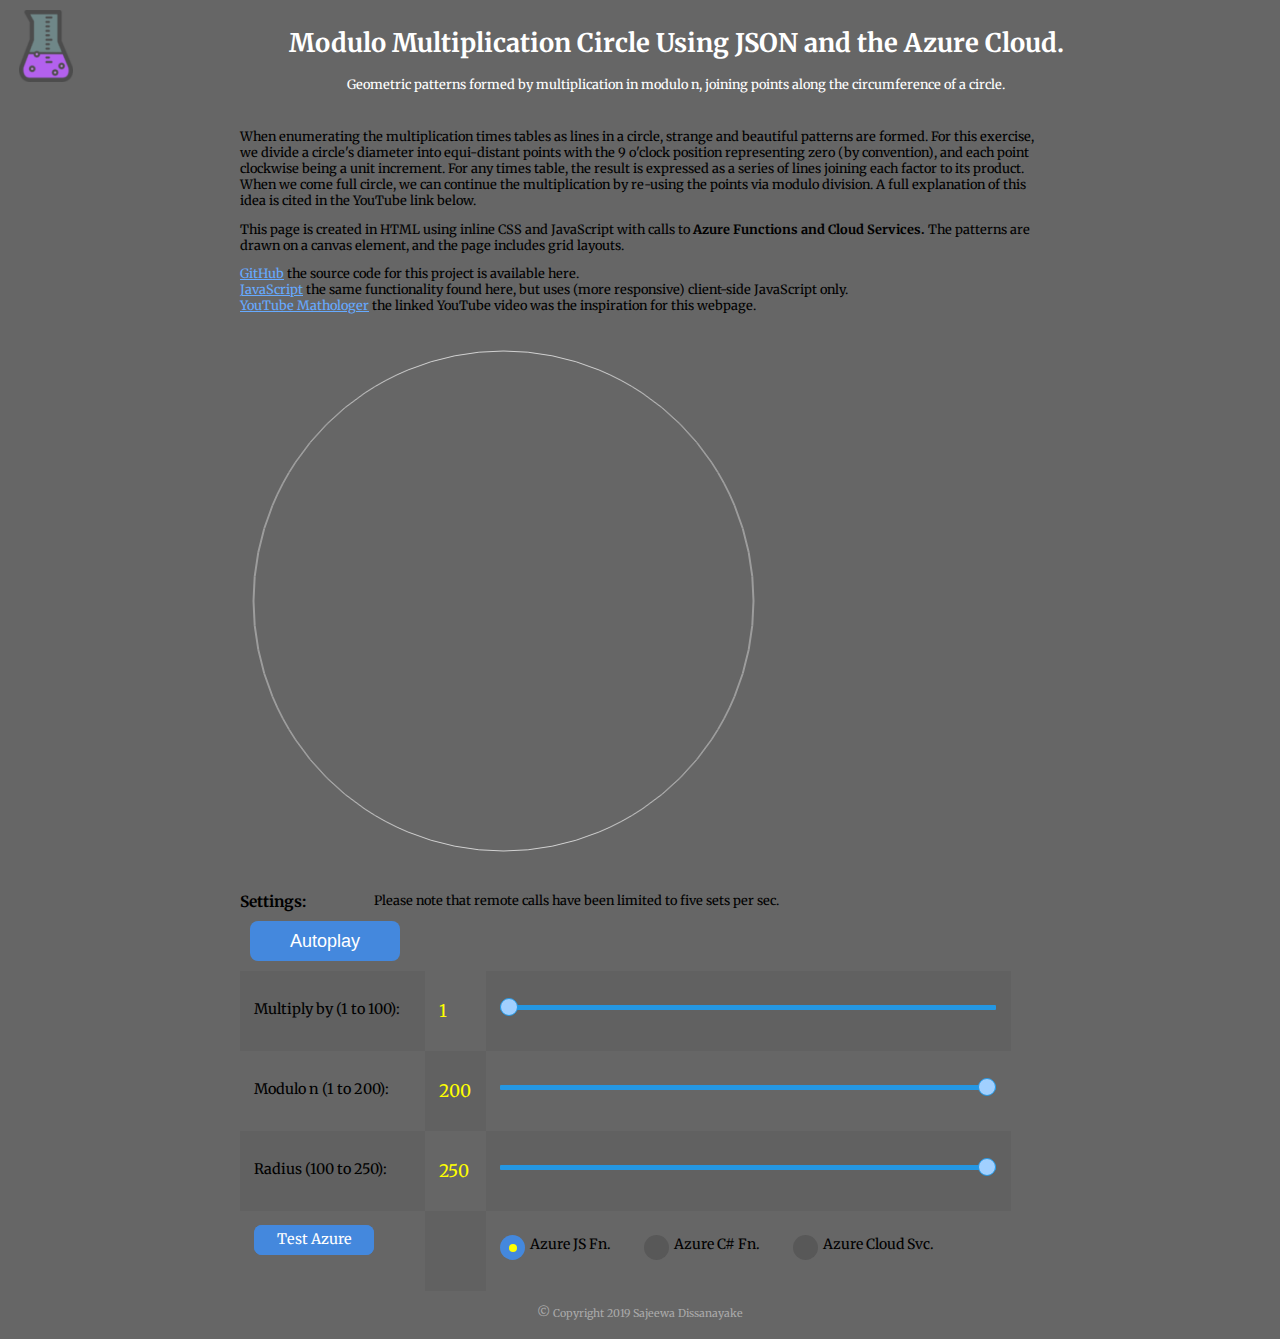
==== commit a034a794: "re-added status message control" ====
--- a/index.html
+++ b/index.html
@@ -40,6 +40,7 @@
             </div>
             <div class="canvaswrap">
                     <canvas id="canvas" width="550" height="550">Your browser doesn't support the canvas element</canvas>
+                    <p><span id="statusmsg"></span></p>
             </div>
             <div class="controls">
                 <div>
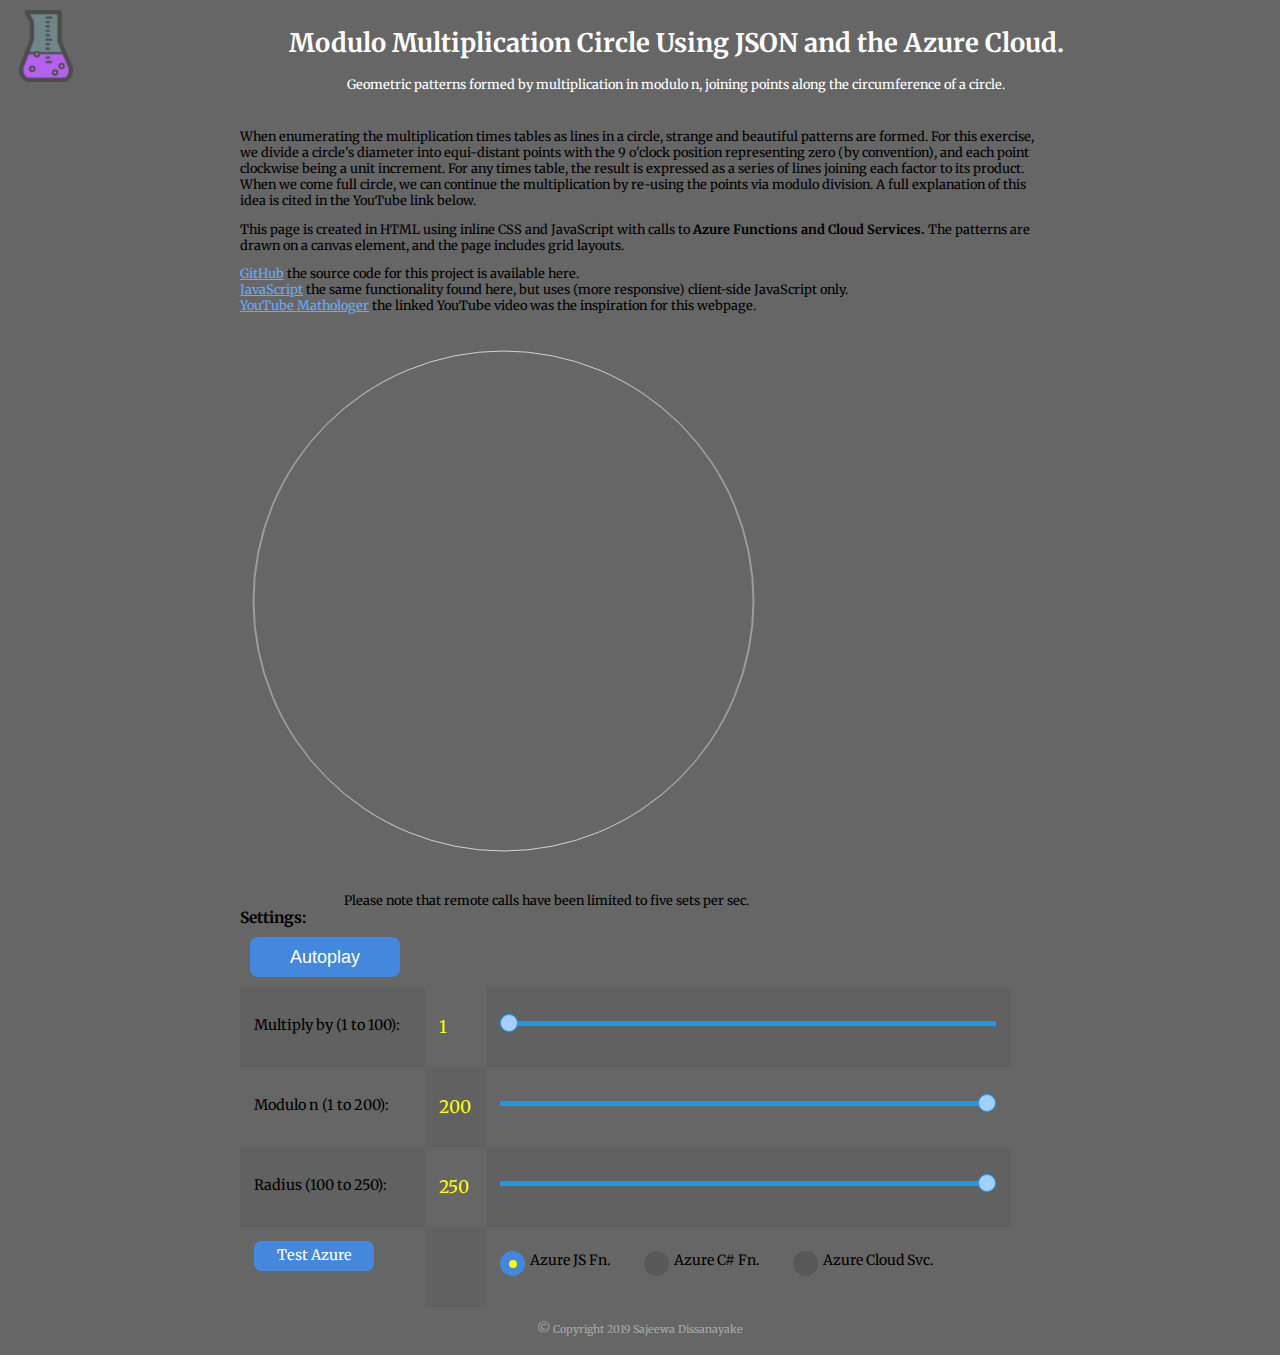
==== commit 7dbe08b8: "updated layout for AzureTester" ====
--- a/index.html
+++ b/index.html
@@ -107,7 +107,7 @@
         <div class="footer">
             <p>&#169;<small> Copyright 2019 Sajeewa Dissanayake</small></p>
         </div>
-
+    </div>
         <script>
             //set DOM references for HTML elements
             var statusmsg = document.getElementById("statusmsg");
@@ -488,7 +488,7 @@
             }
 
         </script>
-    </div>
+
     </form>
 </body>
 </html>
--- a/site.css
+++ b/site.css
@@ -295,9 +295,9 @@
             color: #dddddd;
         }
 
-    #statusmsg, #msg {
-        float: right;
-        /*padding-right: 20px;*/
+    #statusmsg {
+        float:right;
+        padding-right: 30px;
     }
 
     .subheading{
@@ -362,6 +362,7 @@
             grid-column: 2;
             grid-row: 2;
           }
+
 }
     
 /* Large Devices, Wide Screens */
@@ -386,6 +387,7 @@
         position: relative;
         left: 20%;
         transform: translate(-5%);
+        padding-bottom: 1rem;
     }
 }
 
@@ -415,7 +417,8 @@
     div.canvaswrap{
         position: relative;
         padding-left: 1rem;
-        left: 0;
+        padding-bottom: 1rem;
+        /* left: 0; */
         transform: translateX(0);
     }
 }
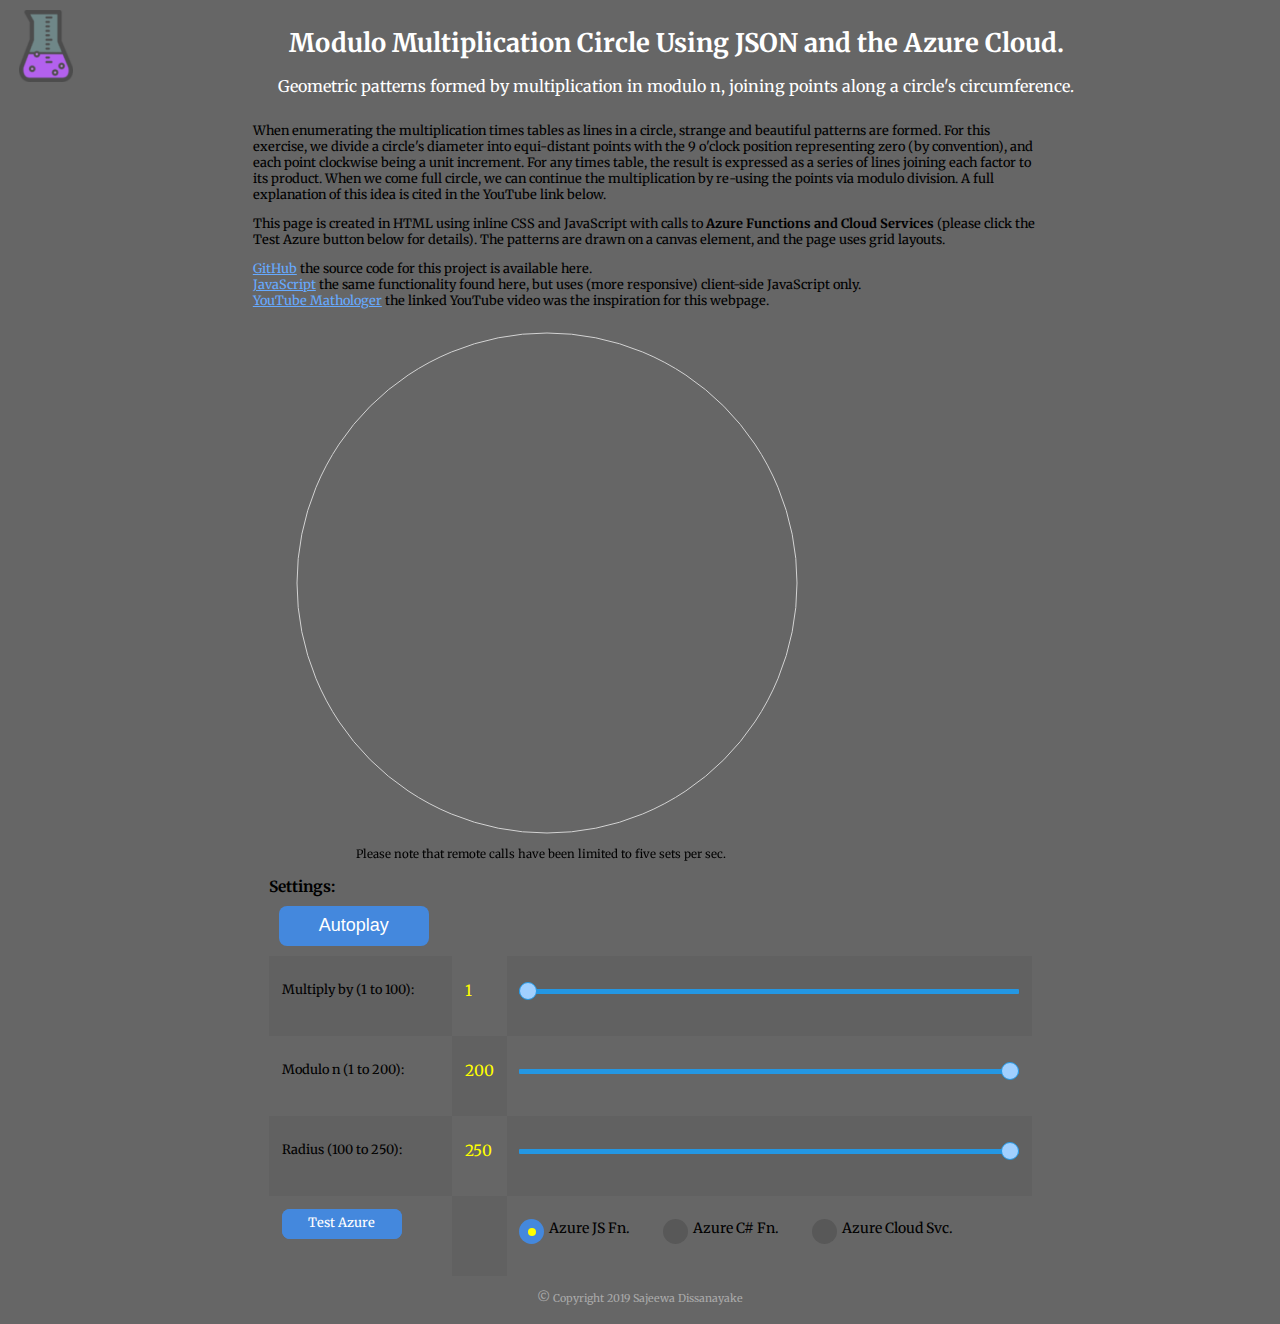
==== commit c27b88d7: "Modified responsive layout.." ====
--- a/index.html
+++ b/index.html
@@ -16,7 +16,7 @@
         <header class="header">
             <img src="logo.png" alt="lab logo" class="logo">
             <h1>Modulo Multiplication Circle Using JSON and the Azure Cloud.</h1>
-            <p>Geometric patterns formed by multiplication in modulo n, joining points along the circumference of a circle.</p>
+            <p>Geometric patterns formed by multiplication in modulo n, joining points along a circle's circumference.</p>
         </header>
         <div class="wrapper">
             <div class="intro">
@@ -28,8 +28,8 @@
                         by re-using the points via modulo division. A full explanation of this idea is cited in the YouTube link below.
                     </p>
                     <p>
-                        This page is created in HTML using inline CSS and JavaScript with calls to <strong>Azure Functions and Cloud Services.</strong> The patterns are drawn on a canvas element, and the page includes
-                            grid layouts.
+                        This page is created in HTML using inline CSS and JavaScript with calls to <strong>Azure Functions and Cloud Services</strong> (please click the Test Azure button below for details). 
+                        The patterns are drawn on a canvas element, and the page uses grid layouts.
                     </p>
                     <p class="lastpara">
                         <span><a href="https://github.com/Sajeewa-Dissa/multiplication-tables-azure" target="_blank">GitHub</a> the source code for this project is available here.</span><br />
--- a/site.css
+++ b/site.css
@@ -1,3 +1,5 @@
+/* This stylesheet is designed for both the Js and JSon/Azure flavours of the Module Multiplication Circle Websites.
+ As such there is some redundancy in styles used by the Js version of the page.*/
 @import url("https://fonts.googleapis.com/css?family=Merriweather:300,900|Six+Caps");
 
 *, *::before, *::after {box-sizing: border-box;}
@@ -28,8 +30,13 @@
     color: #aaaaaa;
     width:100%;
 }
-    .header > h1, .header > p{
+    .header > h1 {
         color: white;
+    }
+
+    .header > p{
+        color: white;
+        font-size:1rem;
     }
 
     div.wrapper {
@@ -54,8 +61,9 @@
     display: grid;
     grid-template-columns: 5fr 1fr 15fr;
     grid-auto-rows: 80px;
-    max-width: 800px;
-    font-size: 0.9rem;
+    /* max-width: 800px; */
+    /* max-width:96vw; */
+    font-size: 0.8rem;
     color: black;
 }
 
@@ -176,6 +184,36 @@
         background: #2497E3;
     }
 
+    input[type=range]::-moz-range-track {
+        width: 100%;
+        height: 5px;
+        background: #2497E3;
+        border: none;
+        border-radius: 1px;
+    }
+    
+    /*hide the outline behind the border*/
+    input[type=range]:-moz-focusring{
+        outline: 1px solid white;
+        outline-offset: -1px;
+    }
+    
+    input[type=range]:focus::-moz-range-track {
+        background: #2497E3;
+    }
+    
+    input[type=range]::-moz-range-thumb {
+        box-shadow: 0px 0px 0px #000000;
+        border: 1px solid #2497E3;
+        height: 18px;
+        width: 18px;
+        border-radius: 25px;
+        background: #A1D0FF;
+        cursor: pointer;
+        -webkit-appearance: none;
+        margin-top: -7px;
+    }
+
     input[type=range]::-ms-track {
         width: 100%;
         height: 5px;
@@ -311,32 +349,94 @@
 
 /* #endregion */
 
+    div.canvaswrap{
+        max-width: 550px;
+        position: relative;
+        padding-left: 1rem;
+    }
+
+    div.canvaswrap > p {
+        position:absolute;
+        font-size: 0.9em;
+        top:528px;
+        left:100px;
+        max-width: 600px;
+    }
+
+    div.controls{
+        padding-left:1em;
+    }
+
+/* #region Base Style for responsive layout. Note this page grid layout is not designed for width less than 800px. */
+div.intro{
+    min-width:700px;
+    font-size:1.5em;
+    padding-left: 1em;
+    transform: translate(0, 0);
+}
+
+.header, .footer{
+    min-width:700px;
+}
+
+p.firstpara{
+    margin-top:0;
+}
+
+p.lastpara{
+    margin-bottom:0;
+}
+
+/* #endregion */
+
+
+/* #region min-width 768 */
+/* tablet */
+@media only screen and (min-width: 768px) 
+{
+    .header, .footer{
+        min-width: 100%;
+    }
+
+    div.intro{
+        max-width: 100%;
+    }
+}
+/* #endregion */
+
+
+/* #region Large Devices min width 820*/
+/* @media only screen and (min-width : 1200px) {} */
+@media only screen and (min-width: 820px) 
+{
     div.intro{
         min-width: 800px;
         max-width: 800px;
-    }
-
+        position: relative;
+        font-size:1em;
+        left: 50%;
+        transform: translate(-50%, 0);
+    }
+
+    div.controls{
+        min-width: 800px;
+        max-width: 800px;
+        position: relative;
+        left: 50%;
+        transform: translate(-48%, 0);
+    }
 
     div.canvaswrap{
-        max-width: 550px;
-    }
-
-    div.controls{
-        max-width: 800px;
-    }
-
-
-
-/* Extra Small Devices, Phones */ 
-/* @media only screen and (min-width : 480px) {
-} */
-    
-/* Small Devices, Tablets */
-/* @media only screen and (min-width : 768px) {
-} */
-
-
-    
+        position: relative;
+        left: 40%;
+        transform: translate(-20vw, 0);
+        padding-bottom: 1rem;
+    }
+}
+/* #endregion */
+
+
+/* #region wide screen width 1360 plus */
 /* Medium Devices, Desktops */
 @media only screen and (min-width : 1360px) {
     
@@ -344,16 +444,21 @@
         display: grid;
         grid-template-columns: 550px auto;
         grid-gap: 10px;
-        justify-content: center;
-        align-items: center;
+        justify-content:center;
+        align-items:left;
         padding: 10px 0,}
     
         .wrapper > .intro {
                 grid-column: 2;
                 grid-row: 1;
+                left: 0;
+                transform: translate(0, 0);
             }
 
         .wrapper > .canvaswrap {
+            left:3vw;
+            margin-right: 2rem;
+            transform: translate(-10%, 0);
             grid-column: 1;
             grid-row: 1/3;
         }
@@ -361,65 +466,24 @@
         .wrapper > .controls {
             grid-column: 2;
             grid-row: 2;
+            left: 0;
+            transform: translate(0, 0);
           }
 
-}
-    
-/* Large Devices, Wide Screens */
-/* @media only screen and (min-width : 1200px) {
-} */
-@media only screen and (max-width: 1359px) 
-{
-    div.intro{
-        min-width: 800px;
-        position: relative;
-        left: 50%;
-        transform: translateX(-50%);
-    }
-
-    div.controls{
-        position: relative;
-        left: 50%;
-        transform: translateX(-50%);
-    }
-
-    div.canvaswrap{
-        position: relative;
-        left: 20%;
-        transform: translate(-5%);
-        padding-bottom: 1rem;
-    }
-}
-
-
-@media only screen and (max-width: 850px) 
-{
-    .header, .footer{
-        min-width: 800px;
-        max-width: 800px;
-    }
-
-    div.intro{
-        /* min-width: 800px; */
-        padding-left: 1rem;
-        left: 0;
-        transform: translateX(0);
-    }
-
-    p.firstpara{
-        margin-top:0;
-    }
-
-    p.lastpara{
-        margin-bottom:0;
-    }
-
-    div.canvaswrap{
-        position: relative;
-        padding-left: 1rem;
-        padding-bottom: 1rem;
-        /* left: 0; */
-        transform: translateX(0);
-    }
-}
-
+        div.canvaswrap{
+            position: relative;
+            left: 5%;
+            transform: translate(-5%);
+            padding-bottom: 1rem;
+        }
+
+        div.canvaswrap > p {
+            font-size: 1em;
+            left:50px;
+        }
+
+}
+/* #endregion */
+
+  
+
